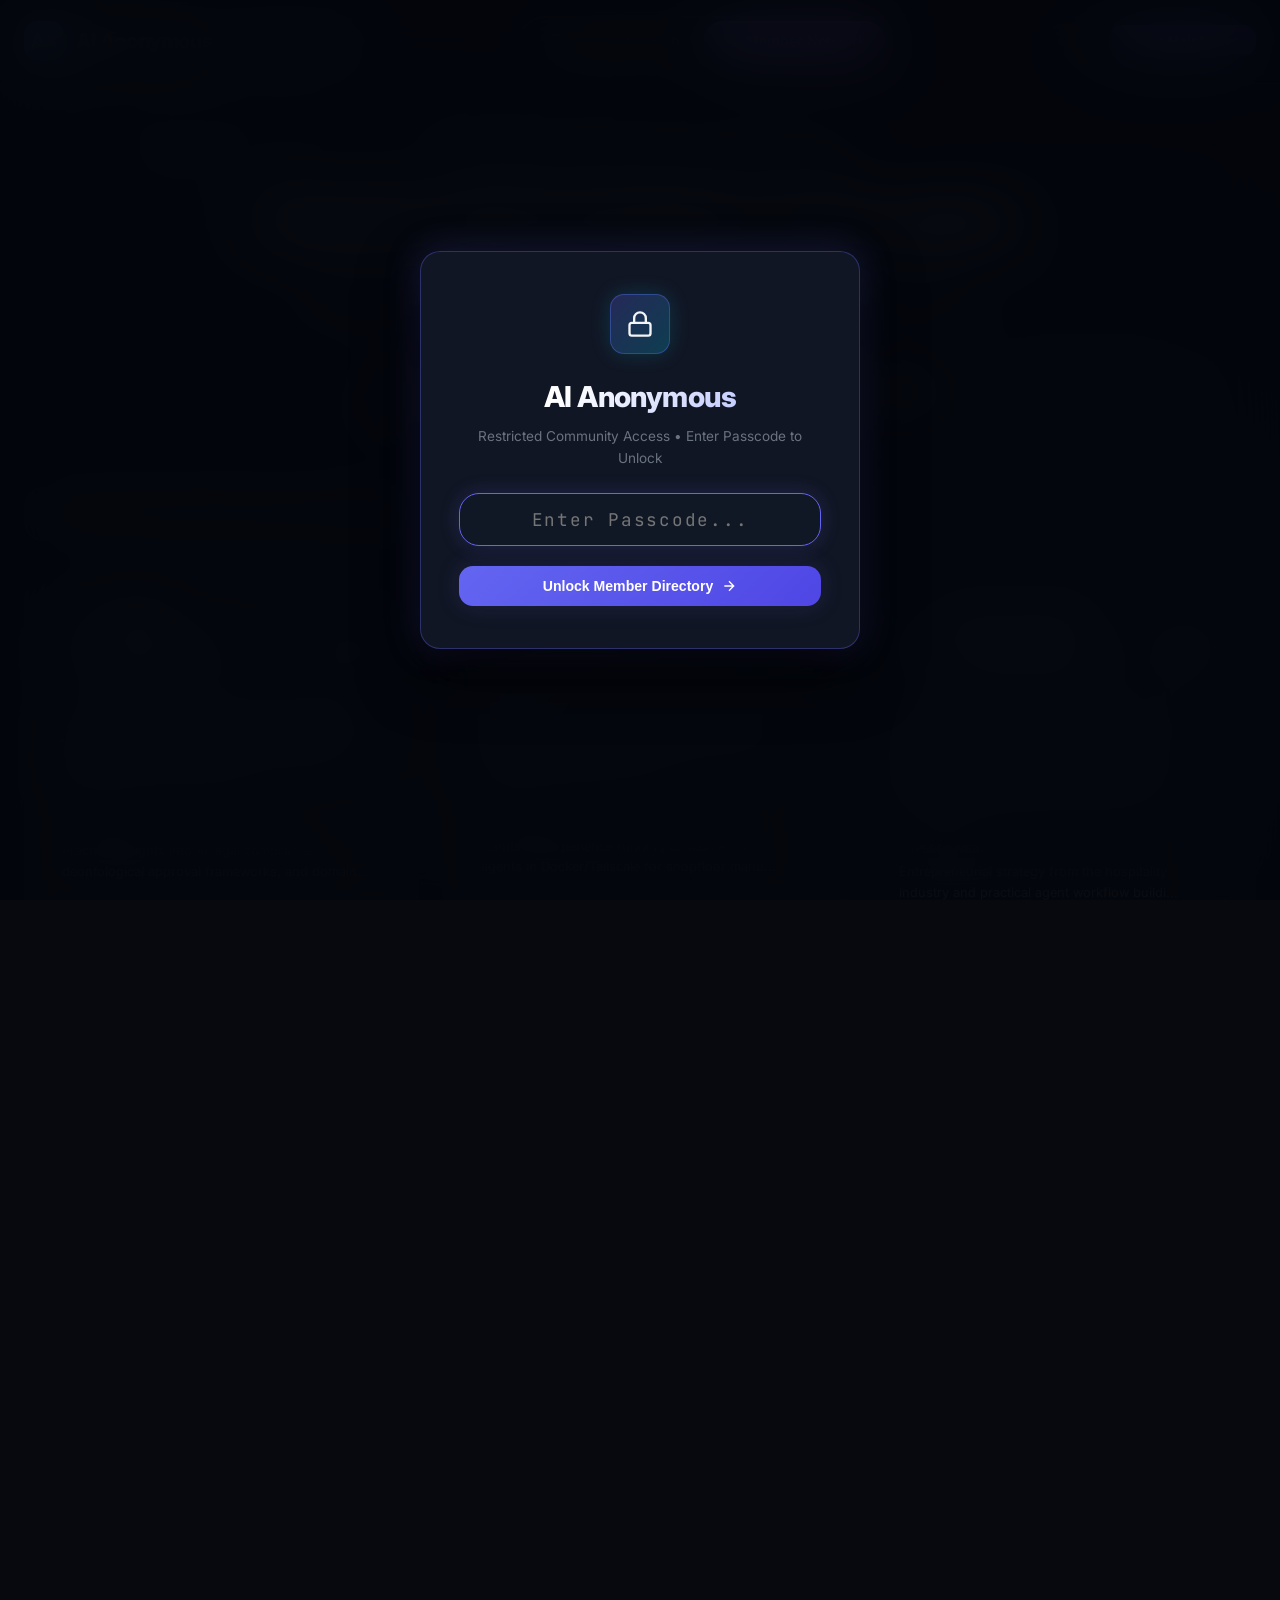
==== members.html @ e2e61064 "Comprehensive mobile QA sweep: modal backdrop dismiss, slider wrap, extra small viewport header fixe" ====
<!DOCTYPE html>
<html lang="en" class="locked-gate">
<head>
  <meta charset="UTF-8">
  <meta name="viewport" content="width=device-width, initial-scale=1.0">
  <title>AA / AI Anonymous - Member Network & Directory</title>
  <meta name="description" content="Discover AI Anonymous group members, explore their AI projects, LinkedIn profiles, and connect for networking.">
  <link rel="stylesheet" href="styles.css?v=3">
  <script src="data.js?v=3" defer></script>
  <script src="app.js?v=3" defer></script>
</head>
<body class="locked">

  <!-- Passcode Security Gate Modal -->
  <div class="auth-overlay active" id="auth-gate-modal">
    <div class="auth-card">
      <div class="auth-icon">
        <svg width="28" height="28" viewBox="0 0 24 24" fill="none" stroke="currentColor" stroke-width="2"><rect x="3" y="11" width="18" height="11" rx="2" ry="2"/><path d="M7 11V7a5 5 0 0 1 10 0v4"/></svg>
      </div>

      <h2 class="auth-title">AI Anonymous</h2>
      <p class="auth-subtitle">Restricted Community Access • Enter Passcode to Unlock</p>

      <form onsubmit="verifyPasscode(event)">
        <div style="margin-bottom: 20px;">
          <input type="password" id="passcode-input" class="search-input" style="padding: 14px; text-align: center; font-size: 1.1rem; letter-spacing: 0.1em; font-family: var(--font-mono);" placeholder="Enter Passcode..." required autofocus>
          <div id="auth-error-msg" style="display: none; color: var(--accent-rose); font-size: 0.82rem; font-weight: 600; margin-top: 8px;"></div>
        </div>

        <button type="submit" class="btn-primary" style="width: 100%; justify-content: center; padding: 12px;">
          <span>Unlock Member Directory</span>
          <svg width="16" height="16" viewBox="0 0 24 24" fill="none" stroke="currentColor" stroke-width="2"><path d="M5 12h14M12 5l7 7-7 7"/></svg>
        </button>
      </form>
    </div>
  </div>

  <!-- Top Navigation Header -->
  <header class="navbar">
    <div class="container nav-content">
      <a href="index.html" class="brand">
        <div class="brand-icon">AA</div>
        <div>
          <div class="brand-title">AI Anonymous</div>
        </div>
        <span class="brand-tag">Member Directory</span>
      </a>

      <!-- Page Switcher Tabs -->
      <nav class="nav-switcher">
        <a href="index.html" class="nav-link-tab">
          <svg width="16" height="16" viewBox="0 0 24 24" fill="none" stroke="currentColor" stroke-width="2"><path d="M4 19.5A2.5 2.5 0 0 1 6.5 17H20"/><path d="M6.5 2H20v20H6.5A2.5 2.5 0 0 1 4 19.5v-15A2.5 2.5 0 0 1 6.5 2z"/></svg>
          <span>Knowledge Hub</span>
        </a>
        <a href="members.html" class="nav-link-tab active">
          <svg width="16" height="16" viewBox="0 0 24 24" fill="none" stroke="currentColor" stroke-width="2"><path d="M17 21v-2a4 4 0 0 0-4-4H5a4 4 0 0 0-4 4v2"/><circle cx="9" cy="7" r="4"/><path d="M23 21v-2a4 4 0 0 0-3-3.87"/><path d="M16 3.13a4 4 0 0 1 0 7.75"/></svg>
          <span>Member Network</span>
        </a>
      </nav>

      <div class="nav-actions">
        <button class="btn-secondary" onclick="lockSession()" title="Lock Session">
          <svg width="16" height="16" viewBox="0 0 24 24" fill="none" stroke="currentColor" stroke-width="2"><rect x="3" y="11" width="18" height="11" rx="2" ry="2"/><path d="M7 11V7a5 5 0 0 1 10 0v4"/></svg>
        </button>
        <button class="btn-primary" onclick="openMaintainerStudio()">
          <span>5-Min Maintainer</span>
        </button>
      </div>
    </div>
  </header>

  <main class="container" style="padding-top: 56px; padding-bottom: 90px;">

    <!-- Hero Section -->
    <section style="margin-bottom: 56px; text-align: center; max-width: 840px; margin-left: auto; margin-right: auto;">
      <div class="hero-badge" style="margin-bottom: 18px;">
        <span class="live-dot"></span>
        <span>AI Anonymous Community Network • Verified LinkedIn Profiles</span>
      </div>

      <h1 class="hero-title">
        Connect with the <span class="shimmer-text">Builders & AI Leaders</span>
      </h1>

      <p class="hero-desc" style="margin-left: auto; margin-right: auto;">
        Explore rich LinkedIn taglines, professional backgrounds, and active AI capabilities of group members. Tap any profile to view details or launch 1-click networking icebreakers.
      </p>

      <div class="hero-stats" style="justify-content: center; margin-top: 24px;">
        <div class="stat-item">
          <span class="stat-val" id="stat-members-count">25</span>
          <span class="stat-lbl">Active Members</span>
        </div>
        <div class="stat-item">
          <span class="stat-val">17+</span>
          <span class="stat-lbl">Verified LinkedIn Profiles</span>
        </div>
        <div class="stat-item">
          <span class="stat-val">Antwerp & Ghent</span>
          <span class="stat-lbl">Hub Locations</span>
        </div>
      </div>
    </section>

    <!-- Search & Skill Filter -->
    <section class="controls-bar" style="margin-bottom: 40px;">
      <div class="search-box">
        <svg class="search-icon" width="20" height="20" viewBox="0 0 24 24" fill="none" stroke="currentColor" stroke-width="2"><circle cx="11" cy="11" r="8"/><line x1="21" y1="21" x2="16.65" y2="16.65"/></svg>
        <input type="text" id="member-search-input" class="search-input" placeholder="Search 25 members by name, company, LinkedIn tagline, or background (e.g. 'Emile Nols', 'CTO', 'EU AI Act', 'Legal AI')...">
      </div>
    </section>

    <!-- Swanky Member Directory Grid -->
    <section class="cards-grid" id="members-directory-grid">
      <!-- Member Cards Rendered Dynamically via JS -->
    </section>

  </main>

  <!-- Networking Icebreaker & Profile Detail Modal -->
  <div class="modal-overlay" id="networking-modal">
    <div class="modal-box" style="max-width: 760px;">
      <div class="modal-header">
        <div>
          <span class="category-tag" style="background: rgba(139,92,246,0.25); color: #c4b5fd; margin-bottom: 8px; display: inline-block;">Member Profile & Professional Insights</span>
          <h2 id="net-modal-name" style="font-size: 1.65rem; font-weight: 800; color: #fff;">Connect with Member</h2>
        </div>
        <button class="modal-close" onclick="closeNetworkingModal()">&times;</button>
      </div>

      <div class="modal-body">
        <div style="margin-bottom: 18px;">
          <h4 style="font-size: 0.85rem; color: var(--text-dim); text-transform: uppercase; margin-bottom: 4px; letter-spacing: 0.05em; font-weight: 700;">Role & LinkedIn Headline</h4>
          <p id="net-modal-role" style="font-size: 1.1rem; color: var(--accent-cyan); font-weight: 600; line-height: 1.4;"></p>
        </div>

        <div id="net-modal-linkedin-summary-box" style="display: none; margin-bottom: 20px; background: rgba(10, 25, 47, 0.6); padding: 14px 18px; border-radius: var(--radius-md); border-left: 3px solid #0a66c2;">
          <h4 style="font-size: 0.78rem; color: #70b5f9; text-transform: uppercase; margin-bottom: 6px; letter-spacing: 0.05em; font-weight: 700; display: flex; align-items: center; gap: 6px;">
            <svg width="14" height="14" viewBox="0 0 24 24" fill="currentColor"><path d="M19 3a2 2 0 0 1 2 2v14a2 2 0 0 1-2 2H5a2 2 0 0 1-2-2V5a2 2 0 0 1 2-2h14m-.5 15.5v-5.3a3.26 3.26 0 0 0-3.26-3.26c-.85 0-1.84.52-2.28 1.3v-1.11h-2.79v8.37h2.79v-4.93c0-.77.62-1.4 1.39-1.4a1.4 1.4 0 0 1 1.4 1.4v4.93h2.75M6.88 8.56a1.68 1.68 0 0 0 1.68-1.68c0-.93-.75-1.69-1.68-1.69a1.69 1.69 0 0 0-1.69 1.69c0 .93.76 1.68 1.69 1.68m1.39 9.94v-8.37H5.5v8.37h2.77z"/></svg>
            <span>LinkedIn Professional Overview</span>
          </h4>
          <p id="net-modal-linkedin-summary" style="font-size: 0.92rem; color: #cbd5e1; line-height: 1.5;"></p>
        </div>

        <div style="margin-bottom: 20px;">
          <h4 style="font-size: 0.85rem; color: var(--text-dim); text-transform: uppercase; margin-bottom: 6px; letter-spacing: 0.05em; font-weight: 700;">WhatsApp Group Background & AI Focus</h4>
          <p id="net-modal-bg" style="font-size: 0.95rem; color: var(--text-muted); line-height: 1.6;"></p>
        </div>

        <div style="margin-bottom: 24px;">
          <h4 style="font-size: 0.85rem; color: var(--text-dim); text-transform: uppercase; margin-bottom: 8px; letter-spacing: 0.05em; font-weight: 700;">Superpower & What They Contribute</h4>
          <p id="net-modal-contrib" style="font-size: 0.95rem; color: #e5e7eb; line-height: 1.5; background: rgba(0,0,0,0.3); padding: 12px 16px; border-radius: var(--radius-md); border: 1px solid rgba(255,255,255,0.06);"></p>
        </div>

        <!-- 1-Click Networking Icebreaker Generator -->
        <div style="margin-top: 24px;">
          <div style="display: flex; justify-content: space-between; align-items: center; margin-bottom: 10px;">
            <h4 style="font-size: 0.95rem; font-weight: 800; color: var(--accent-cyan); display: flex; align-items: center; gap: 6px;">
              <svg width="18" height="18" viewBox="0 0 24 24" fill="none" stroke="currentColor" stroke-width="2"><path d="M21 15a2 2 0 0 1-2 2H7l-4 4V5a2 2 0 0 1 2-2h14a2 2 0 0 1 2 2z"/></svg>
              <span>1-Click Networking Introduction Message</span>
            </h4>
            <span style="font-size: 0.75rem; color: var(--text-dim);">Copy to send via LinkedIn / WhatsApp / Email</span>
          </div>

          <div class="prompt-box">
            <button class="btn-copy-prompt" onclick="copyNetworkingIcebreaker()">
              <svg width="14" height="14" viewBox="0 0 24 24" fill="none" stroke="currentColor" stroke-width="2"><rect x="9" y="9" width="13" height="13" rx="2" ry="2"/><path d="M5 15H4a2 2 0 0 1-2-2V4a2 2 0 0 1 2-2h9a2 2 0 0 1 2 2v1"/></svg>
              <span>Copy Message</span>
            </button>
            <div class="prompt-text" id="net-icebreaker-content">Select a member to generate introduction message...</div>
          </div>
        </div>

        <div style="display: flex; justify-content: flex-end; gap: 12px; margin-top: 24px; flex-wrap: wrap;">
          <a id="net-linkedin-link" href="#" target="_blank" class="btn-secondary" style="display: none; text-decoration: none; border-color: rgba(10, 102, 194, 0.5); color: #70b5f9; flex: 1; justify-content: center; min-width: 180px;">
            <svg width="16" height="16" viewBox="0 0 24 24" fill="currentColor"><path d="M19 3a2 2 0 0 1 2 2v14a2 2 0 0 1-2 2H5a2 2 0 0 1-2-2V5a2 2 0 0 1 2-2h14m-.5 15.5v-5.3a3.26 3.26 0 0 0-3.26-3.26c-.85 0-1.84.52-2.28 1.3v-1.11h-2.79v8.37h2.79v-4.93c0-.77.62-1.4 1.39-1.4a1.4 1.4 0 0 1 1.4 1.4v4.93h2.75M6.88 8.56a1.68 1.68 0 0 0 1.68-1.68c0-.93-.75-1.69-1.68-1.69a1.69 1.69 0 0 0-1.69 1.69c0 .93.76 1.68 1.69 1.68m1.39 9.94v-8.37H5.5v8.37h2.77z"/></svg>
            <span>Open LinkedIn Profile</span>
          </a>

          <a id="net-email-link" href="#" class="btn-primary" style="text-decoration: none; flex: 1; justify-content: center; min-width: 180px;">
            <svg width="16" height="16" viewBox="0 0 24 24" fill="none" stroke="currentColor" stroke-width="2"><path d="M4 4h16c1.1 0 2 .9 2 2v12c0 1.1-.9 2-2 2H4c-1.1 0-2-.9-2-2V6c0-1.1.9-2 2-2z"/><polyline points="22,6 12,13 2,6"/></svg>
            <span id="net-email-label">Send Email</span>
          </a>
        </div>
      </div>
    </div>
  </div>

  <!-- Toast Notification Container -->
  <div class="toast-container" id="toast-container"></div>

  <script>
    document.addEventListener("DOMContentLoaded", () => {
      renderMembersDirectory();
      setupMemberSearch();
    });

    let activeMemberData = null;

    function renderMembersDirectory(filterQuery = "") {
      const grid = document.getElementById("members-directory-grid");
      if (!grid || !KNOWLEDGE_DATA || !KNOWLEDGE_DATA.members) return;

      const q = filterQuery.toLowerCase();
      const filtered = KNOWLEDGE_DATA.members.filter(m => {
        if (!q) return true;
        return (m.name && m.name.toLowerCase().includes(q)) ||
               (m.role && m.role.toLowerCase().includes(q)) ||
               (m.linkedinTagline && m.linkedinTagline.toLowerCase().includes(q)) ||
               (m.company && m.company.toLowerCase().includes(q)) ||
               (m.background && m.background.toLowerCase().includes(q));
      });

      const countEl = document.getElementById("stat-members-count");
      if (countEl) countEl.textContent = KNOWLEDGE_DATA.members.length;

      if (filtered.length === 0) {
        grid.innerHTML = `
          <div style="grid-column: 1/-1; text-align: center; padding: 48px; background: var(--bg-card); border-radius: var(--radius-lg); border: 1px solid var(--border-glass);">
            <p style="font-size: 1.1rem; color: var(--text-muted); margin-bottom: 8px;">No group members found matching "${filterQuery}".</p>
            <p style="font-size: 0.85rem; color: var(--text-dim);">Try searching for names like "Emile", "Jef", "Laura", "Toon", "Klaas" or topics like "Legal AI".</p>
          </div>
        `;
        return;
      }

      grid.innerHTML = filtered.map(m => {
        const initials = m.name ? m.name.split(' ').map(n => n[0]).join('').slice(0, 2) : 'AA';
        const tagline = m.linkedinTagline || m.role || 'AI Community Member';
        const bgSnippet = m.background ? (m.background.slice(0, 130) + (m.background.length > 130 ? '...' : '')) : (m.linkedinSummary || tagline);

        return `
          <article class="topic-card" style="border-top: 3px solid var(--accent-violet);">
            <div class="card-top">
              <div class="card-meta">
                <div style="display: flex; align-items: center; justify-content: space-between; gap: 12px; width: 100%;">
                  <div style="display: flex; align-items: center; gap: 12px;">
                    <div class="author-avatar" style="width: 44px; height: 44px; font-size: 1rem; flex-shrink: 0; background: linear-gradient(135deg, rgba(99,102,241,0.3), rgba(139,92,246,0.3)); border: 1px solid rgba(165,180,252,0.3);">${initials}</div>
                    <div>
                      <h3 class="card-title" style="font-size: 1.35rem; margin-bottom: 2px;">${m.name}</h3>
                      <span style="font-size: 0.82rem; color: var(--accent-cyan); font-weight: 600;">${m.role || 'Member'}</span>
                    </div>
                  </div>

                  ${m.linkedin ? `
                    <a href="${m.linkedin}" target="_blank" title="View LinkedIn Profile" style="color: #70b5f9; background: rgba(10,102,194,0.15); padding: 6px 10px; border-radius: var(--radius-sm); border: 1px solid rgba(10,102,194,0.4); text-decoration: none; display: flex; align-items: center; gap: 4px; font-size: 0.75rem; font-weight: 600; transition: var(--transition-fast);">
                      <svg width="14" height="14" viewBox="0 0 24 24" fill="currentColor"><path d="M19 3a2 2 0 0 1 2 2v14a2 2 0 0 1-2 2H5a2 2 0 0 1-2-2V5a2 2 0 0 1 2-2h14m-.5 15.5v-5.3a3.26 3.26 0 0 0-3.26-3.26c-.85 0-1.84.52-2.28 1.3v-1.11h-2.79v8.37h2.79v-4.93c0-.77.62-1.4 1.39-1.4a1.4 1.4 0 0 1 1.4 1.4v4.93h2.75M6.88 8.56a1.68 1.68 0 0 0 1.68-1.68c0-.93-.75-1.69-1.68-1.69a1.69 1.69 0 0 0-1.69 1.69c0 .93.76 1.68 1.69 1.68m1.39 9.94v-8.37H5.5v8.37h2.77z"/></svg>
                      <span>LinkedIn</span>
                    </a>
                  ` : ''}
                </div>
              </div>

              <div style="margin-top: 14px; margin-bottom: 16px;">
                ${m.linkedinTagline ? `
                  <div style="font-size: 0.82rem; font-weight: 700; color: #a5b4fc; margin-bottom: 8px; display: flex; align-items: center; gap: 6px;">
                    <span style="display: inline-block; width: 6px; height: 6px; border-radius: 50%; background: var(--accent-cyan);"></span>
                    <span>${m.linkedinTagline}</span>
                  </div>
                ` : ''}

                <p style="font-size: 0.88rem; color: var(--text-muted); line-height: 1.5; margin-bottom: 12px;">
                  ${bgSnippet}
                </p>

                ${m.contributions ? `
                  <div style="background: rgba(0,0,0,0.25); padding: 8px 12px; border-radius: var(--radius-sm); border: 1px solid rgba(255,255,255,0.04);">
                    <span style="font-size: 0.72rem; color: var(--text-dim); text-transform: uppercase; font-weight: 700;">Superpower:</span>
                    <p style="font-size: 0.8rem; color: #e5e7eb; margin-top: 2px;">${m.contributions.slice(0, 90)}${m.contributions.length > 90 ? '...' : ''}</p>
                  </div>
                ` : ''}
              </div>
            </div>

            <div class="card-footer">
              <span style="font-size: 0.78rem; color: var(--text-dim);">${m.phone ? m.phone : 'Group Member'}</span>
              <button class="btn-card-action" onclick="openNetworkingModal('${m.name.replace(/'/g, "\'")}')">
                <span>View Profile & Connect</span>
                <svg width="14" height="14" viewBox="0 0 24 24" fill="none" stroke="currentColor" stroke-width="2"><path d="M16 21v-2a4 4 0 0 0-4-4H5a4 4 0 0 0-4 4v2"/><circle cx="8.5" cy="7" r="4"/><polyline points="17 11 19 13 23 9"/></svg>
              </button>
            </div>
          </article>
        `;
      }).join('');
    }

    function setupMemberSearch() {
      const searchInput = document.getElementById("member-search-input");
      if (searchInput) {
        searchInput.addEventListener("input", (e) => {
          renderMembersDirectory(e.target.value);
        });
      }
    }

    function openNetworkingModal(memberName) {
      const member = KNOWLEDGE_DATA.members.find(m => m.name === memberName);
      if (!member) return;

      activeMemberData = member;
      document.getElementById("net-modal-name").textContent = member.name;
      document.getElementById("net-modal-role").textContent = member.linkedinTagline || member.role || 'Group Member';
      document.getElementById("net-modal-bg").textContent = member.background || "Member of the AI Anonymous community.";
      document.getElementById("net-modal-contrib").textContent = member.contributions || member.goals || "Active group participant.";

      const summaryBox = document.getElementById("net-modal-linkedin-summary-box");
      const summaryText = document.getElementById("net-modal-linkedin-summary");
      if (member.linkedinSummary) {
        summaryText.textContent = member.linkedinSummary;
        summaryBox.style.display = "block";
      } else {
        summaryBox.style.display = "none";
      }

      const firstName = member.name.split(' ')[0];
      const icebreaker = `Hi ${firstName},

I saw your profile in the AI Anonymous directory! I read about your background in ${member.linkedinTagline || member.role || 'AI'} and your experience. I'd love to connect on LinkedIn, swap insights, or grab a drink at the Antwerp meetup on Aug 13!`;

      document.getElementById("net-icebreaker-content").textContent = icebreaker;

      const linkedinBtn = document.getElementById("net-linkedin-link");
      if (member.linkedin) {
        linkedinBtn.href = member.linkedin;
        linkedinBtn.style.display = "inline-flex";
      } else {
        linkedinBtn.style.display = "none";
      }

      const emailBtn = document.getElementById("net-email-link");
      const emailLabel = document.getElementById("net-email-label");
      if (member.email) {
        emailBtn.href = `mailto:${member.email}?subject=AI%20Anonymous%20Networking%20-%20Hello%20${encodeURIComponent(firstName)}`;
        emailLabel.textContent = `Email ${member.email}`;
        emailBtn.style.display = "inline-flex";
      } else {
        emailBtn.style.display = "none";
      }

      document.getElementById("networking-modal").classList.add("active");
    }

    function closeNetworkingModal() {
      document.getElementById("networking-modal").classList.remove("active");
    }

    function copyNetworkingIcebreaker() {
      const text = document.getElementById("net-icebreaker-content").textContent;
      navigator.clipboard.writeText(text).then(() => {
        showToast("Networking message copied! Ready to send.");
      });
    }
  </script>
</body>
</html>
---- styles.css ----
/* AI Anonymous - Deep Space Dark Theme & Glassmorphism Design System */
@import url('https://fonts.googleapis.com/css2?family=Inter:wght@300;400;500;600;700;800&family=JetBrains+Mono:wght@400;500;600&display=swap');

:root {
  --bg-primary: #07090e;
  --bg-secondary: #0d111a;
  --bg-card: rgba(18, 24, 38, 0.75);
  --bg-card-hover: rgba(28, 36, 56, 0.85);
  --bg-glass: rgba(255, 255, 255, 0.03);
  --border-glass: rgba(255, 255, 255, 0.08);
  --border-glass-hover: rgba(99, 102, 241, 0.3);

  --accent-primary: #6366f1; /* Electric Indigo */
  --accent-secondary: #06b6d4; /* Cyber Cyan */
  --accent-success: #10b981; /* Emerald */
  --accent-warning: #f59e0b; /* Amber */
  --accent-danger: #ef4444; /* Crimson */
  --accent-purple: #a855f7; /* Purple */

  --text-main: #f3f4f6;
  --text-muted: #9ca3af;
  --text-dim: #6b7280;

  --font-sans: 'Inter', system-ui, -apple-system, BlinkMacSystemFont, sans-serif;
  --font-mono: 'JetBrains Mono', monospace;

  --radius-sm: 8px;
  --radius-md: 14px;
  --radius-lg: 20px;
  --radius-full: 9999px;

  --shadow-glow: 0 0 25px rgba(99, 102, 241, 0.15);
  --shadow-cyan: 0 0 25px rgba(6, 182, 212, 0.15);
  --transition-fast: all 0.2s cubic-bezier(0.4, 0, 0.2, 1);
  --transition-normal: all 0.3s cubic-bezier(0.4, 0, 0.2, 1);
}

* {
  box-sizing: border-box;
  margin: 0;
  padding: 0;
}

body {
  background-color: var(--bg-primary);
  background-image: 
    radial-gradient(circle at 15% 15%, rgba(99, 102, 241, 0.08) 0%, transparent 40%),
    radial-gradient(circle at 85% 65%, rgba(6, 182, 212, 0.08) 0%, transparent 40%),
    radial-gradient(circle at 50% 90%, rgba(168, 85, 247, 0.05) 0%, transparent 50%);
  background-attachment: fixed;
  color: var(--text-main);
  font-family: var(--font-sans);
  min-height: 100vh;
  line-height: 1.6;
  overflow-x: hidden;
}

/* Custom Scrollbar */
::-webkit-scrollbar {
  width: 8px;
  height: 8px;
}
::-webkit-scrollbar-track {
  background: var(--bg-primary);
}
::-webkit-scrollbar-thumb {
  background: rgba(255, 255, 255, 0.15);
  border-radius: var(--radius-full);
}
::-webkit-scrollbar-thumb:hover {
  background: var(--accent-primary);
}

.container {
  max-width: 1320px;
  margin: 0 auto;
  padding: 0 24px;
}

/* Top Navigation Bar */
.navbar {
  position: sticky;
  top: 0;
  z-index: 100;
  background: rgba(7, 9, 14, 0.8);
  backdrop-filter: blur(16px);
  border-bottom: 1px solid var(--border-glass);
  padding: 16px 0;
}

.nav-content {
  display: flex;
  justify-content: space-between;
  align-items: center;
}

.brand {
  display: flex;
  align-items: center;
  gap: 12px;
  text-decoration: none;
}

.brand-icon {
  width: 40px;
  height: 40px;
  border-radius: var(--radius-md);
  background: linear-gradient(135deg, var(--accent-primary), var(--accent-secondary));
  display: flex;
  align-items: center;
  justify-content: center;
  color: #fff;
  font-weight: 800;
  font-size: 1.1rem;
  box-shadow: var(--shadow-glow);
}

.brand-title {
  font-size: 1.25rem;
  font-weight: 800;
  letter-spacing: -0.02em;
  background: linear-gradient(135deg, #ffffff 30%, #a5b4fc 100%);
  -webkit-background-clip: text;
  -webkit-text-fill-color: transparent;
}

.brand-tag {
  font-size: 0.72rem;
  color: var(--accent-secondary);
  background: rgba(6, 182, 212, 0.1);
  border: 1px solid rgba(6, 182, 212, 0.25);
  padding: 2px 8px;
  border-radius: var(--radius-full);
  font-weight: 600;
  text-transform: uppercase;
}

.nav-actions {
  display: flex;
  align-items: center;
  gap: 12px;
}

.btn-secondary {
  background: rgba(255, 255, 255, 0.05);
  border: 1px solid var(--border-glass);
  color: var(--text-main);
  padding: 8px 16px;
  border-radius: var(--radius-md);
  font-size: 0.88rem;
  font-weight: 600;
  cursor: pointer;
  display: flex;
  align-items: center;
  gap: 8px;
  transition: var(--transition-fast);
}

.btn-secondary:hover {
  background: rgba(255, 255, 255, 0.1);
  border-color: rgba(255, 255, 255, 0.2);
  transform: translateY(-1px);
}

.btn-primary {
  background: linear-gradient(135deg, var(--accent-primary), #4f46e5);
  border: none;
  color: #fff;
  padding: 8px 18px;
  border-radius: var(--radius-md);
  font-size: 0.88rem;
  font-weight: 600;
  cursor: pointer;
  display: flex;
  align-items: center;
  gap: 8px;
  box-shadow: var(--shadow-glow);
  transition: var(--transition-fast);
}

.btn-primary:hover {
  opacity: 0.95;
  transform: translateY(-1px);
  box-shadow: 0 0 30px rgba(99, 102, 241, 0.35);
}

/* Hero Section */
.hero {
  padding: 48px 0 32px 0;
}

.hero-grid {
  display: grid;
  grid-template-columns: 1fr 340px;
  gap: 32px;
  align-items: center;
}

.hero-badge {
  display: inline-flex;
  align-items: center;
  gap: 8px;
  background: rgba(99, 102, 241, 0.1);
  border: 1px solid rgba(99, 102, 241, 0.25);
  padding: 6px 14px;
  border-radius: var(--radius-full);
  color: #a5b4fc;
  font-size: 0.82rem;
  font-weight: 600;
  margin-bottom: 16px;
}

.hero-title {
  font-size: 2.75rem;
  font-weight: 800;
  line-height: 1.15;
  letter-spacing: -0.03em;
  margin-bottom: 16px;
}

.gradient-text {
  background: linear-gradient(135deg, #818cf8 0%, #38bdf8 50%, #c084fc 100%);
  -webkit-background-clip: text;
  -webkit-text-fill-color: transparent;
}

.hero-desc {
  font-size: 1.08rem;
  color: var(--text-muted);
  max-width: 680px;
  margin-bottom: 24px;
}

.hero-stats {
  display: flex;
  gap: 24px;
}

.stat-item {
  display: flex;
  flex-direction: column;
}

.stat-val {
  font-size: 1.75rem;
  font-weight: 800;
  color: var(--text-main);
}

.stat-lbl {
  font-size: 0.78rem;
  color: var(--text-dim);
  text-transform: uppercase;
  letter-spacing: 0.05em;
  font-weight: 600;
}

/* Event Banner Card */
.event-card {
  background: linear-gradient(135deg, rgba(30, 27, 75, 0.6), rgba(15, 23, 42, 0.8));
  border: 1px solid rgba(129, 140, 248, 0.25);
  border-radius: var(--radius-lg);
  padding: 20px;
  position: relative;
  overflow: hidden;
  box-shadow: var(--shadow-glow);
}

.event-card::before {
  content: '';
  position: absolute;
  top: -50%;
  right: -50%;
  width: 100%;
  height: 100%;
  background: radial-gradient(circle, rgba(99, 102, 241, 0.2), transparent 70%);
  pointer-events: none;
}

.event-header {
  display: flex;
  justify-content: space-between;
  align-items: center;
  margin-bottom: 12px;
}

.event-tag {
  font-size: 0.7rem;
  font-weight: 700;
  text-transform: uppercase;
  color: var(--accent-warning);
  background: rgba(245, 158, 11, 0.15);
  padding: 4px 10px;
  border-radius: var(--radius-full);
  border: 1px solid rgba(245, 158, 11, 0.3);
}

.event-title {
  font-size: 1.1rem;
  font-weight: 700;
  margin-bottom: 8px;
}

.event-details {
  font-size: 0.85rem;
  color: var(--text-muted);
  display: flex;
  flex-direction: column;
  gap: 4px;
  margin-bottom: 14px;
}

.countdown-box {
  display: grid;
  grid-template-columns: repeat(4, 1fr);
  gap: 6px;
  text-align: center;
  background: rgba(0, 0, 0, 0.3);
  padding: 10px;
  border-radius: var(--radius-md);
}

.cd-num {
  font-size: 1.1rem;
  font-weight: 800;
  color: var(--accent-secondary);
}

.cd-lbl {
  font-size: 0.65rem;
  color: var(--text-dim);
  text-transform: uppercase;
}

/* Control Toolbar & Search */
.controls-bar {
  display: flex;
  flex-direction: column;
  gap: 16px;
  margin-bottom: 32px;
}

.search-box {
  position: relative;
  width: 100%;
}

.search-input {
  width: 100%;
  background: var(--bg-card);
  border: 1px solid var(--border-glass);
  border-radius: var(--radius-lg);
  padding: 16px 20px 16px 52px;
  color: var(--text-main);
  font-size: 1rem;
  font-family: var(--font-sans);
  outline: none;
  transition: var(--transition-fast);
  box-shadow: 0 4px 20px rgba(0, 0, 0, 0.2);
}

.search-input:focus {
  border-color: var(--accent-primary);
  box-shadow: 0 0 20px rgba(99, 102, 241, 0.2);
}

.search-icon {
  position: absolute;
  left: 20px;
  top: 50%;
  transform: translateY(-50%);
  color: var(--text-dim);
  pointer-events: none;
}

.filter-pills {
  display: flex;
  gap: 8px;
  overflow-x: auto;
  padding-bottom: 8px;
  -webkit-overflow-scrolling: touch;
  scrollbar-width: thin;
}

.pill {
  background: rgba(255, 255, 255, 0.03);
  border: 1px solid var(--border-glass);
  color: var(--text-muted);
  padding: 8px 16px;
  border-radius: var(--radius-full);
  font-size: 0.85rem;
  font-weight: 600;
  cursor: pointer;
  white-space: nowrap;
  transition: var(--transition-fast);
  display: flex;
  align-items: center;
  gap: 6px;
}

.pill:hover {
  background: rgba(255, 255, 255, 0.08);
  color: var(--text-main);
}

.pill.active {
  background: var(--accent-primary);
  border-color: var(--accent-primary);
  color: #fff;
  box-shadow: var(--shadow-glow);
}

/* Knowledge Cards Grid */
.cards-grid {
  display: grid;
  grid-template-columns: repeat(auto-fill, minmax(min(100%, 340px), 1fr));
  gap: 24px;
  margin-bottom: 48px;
}

.topic-card {
  background: var(--bg-card);
  border: 1px solid var(--border-glass);
  border-radius: var(--radius-lg);
  padding: 24px;
  display: flex;
  flex-direction: column;
  justify-content: space-between;
  transition: var(--transition-normal);
  position: relative;
  overflow: hidden;
  backdrop-filter: blur(12px);
}

.topic-card:hover {
  background: var(--bg-card-hover);
  border-color: var(--border-glass-hover);
  transform: translateY(-4px);
  box-shadow: 0 12px 30px rgba(0, 0, 0, 0.3), var(--shadow-glow);
}

.card-top {
  margin-bottom: 16px;
}

.card-meta {
  display: flex;
  justify-content: space-between;
  align-items: center;
  margin-bottom: 12px;
}

.category-tag {
  font-size: 0.72rem;
  font-weight: 700;
  text-transform: uppercase;
  letter-spacing: 0.04em;
  padding: 4px 10px;
  border-radius: var(--radius-full);
}

.date-tag {
  font-size: 0.75rem;
  color: var(--text-dim);
}

.card-title {
  font-size: 1.25rem;
  font-weight: 700;
  line-height: 1.3;
  margin-bottom: 10px;
  color: #fff;
}

.card-summary {
  font-size: 0.92rem;
  color: var(--text-muted);
  line-height: 1.5;
  margin-bottom: 16px;
}

.takeaways-list {
  background: rgba(0, 0, 0, 0.25);
  border-radius: var(--radius-md);
  padding: 12px 14px;
  margin-bottom: 16px;
  list-style: none;
}

.takeaways-list li {
  font-size: 0.82rem;
  color: #d1d5db;
  position: relative;
  padding-left: 18px;
  margin-bottom: 6px;
}

.takeaways-list li:last-child {
  margin-bottom: 0;
}

.takeaways-list li::before {
  content: '▸';
  position: absolute;
  left: 0;
  color: var(--accent-secondary);
}

.tags-container {
  display: flex;
  flex-wrap: wrap;
  gap: 6px;
  margin-bottom: 20px;
}

.tag {
  font-size: 0.72rem;
  background: rgba(255, 255, 255, 0.05);
  color: var(--text-muted);
  padding: 3px 8px;
  border-radius: var(--radius-sm);
}

.card-footer {
  display: flex;
  justify-content: space-between;
  align-items: center;
  padding-top: 16px;
  border-top: 1px solid rgba(255, 255, 255, 0.06);
}

.author-info {
  display: flex;
  align-items: center;
  gap: 6px;
  font-size: 0.78rem;
  color: var(--text-dim);
}

.author-avatar {
  width: 22px;
  height: 22px;
  border-radius: var(--radius-full);
  background: rgba(99, 102, 241, 0.2);
  display: flex;
  align-items: center;
  justify-content: center;
  font-size: 0.65rem;
  color: var(--accent-primary);
  font-weight: 700;
}

.btn-card-action {
  background: rgba(99, 102, 241, 0.12);
  border: 1px solid rgba(99, 102, 241, 0.3);
  color: #a5b4fc;
  padding: 6px 14px;
  border-radius: var(--radius-md);
  font-size: 0.82rem;
  font-weight: 600;
  cursor: pointer;
  display: flex;
  align-items: center;
  gap: 6px;
  transition: var(--transition-fast);
}

.btn-card-action:hover {
  background: var(--accent-primary);
  color: #fff;
  box-shadow: var(--shadow-glow);
}

/* Secondary Section: Resources & Members Grid */
.section-header {
  margin-bottom: 24px;
  display: flex;
  justify-content: space-between;
  align-items: flex-end;
}

.section-title {
  font-size: 1.5rem;
  font-weight: 800;
}

.section-sub {
  font-size: 0.9rem;
  color: var(--text-dim);
}

.resources-grid {
  display: grid;
  grid-template-columns: repeat(auto-fill, minmax(min(100%, 260px), 1fr));
  gap: 16px;
  margin-bottom: 48px;
}

.resource-item {
  background: var(--bg-card);
  border: 1px solid var(--border-glass);
  border-radius: var(--radius-md);
  padding: 16px;
  display: flex;
  flex-direction: column;
  justify-content: space-between;
  transition: var(--transition-fast);
}

.resource-item:hover {
  border-color: rgba(6, 182, 212, 0.4);
  transform: translateY(-2px);
}

.res-name {
  font-size: 0.98rem;
  font-weight: 700;
  color: #fff;
  margin-bottom: 4px;
}

.res-desc {
  font-size: 0.82rem;
  color: var(--text-muted);
  margin-bottom: 12px;
}

.res-meta {
  display: flex;
  justify-content: space-between;
  align-items: center;
  font-size: 0.75rem;
  color: var(--text-dim);
}

.res-link {
  color: var(--accent-secondary);
  text-decoration: none;
  font-weight: 600;
  display: flex;
  align-items: center;
  gap: 4px;
}

.res-link:hover {
  text-decoration: underline;
}

/* Modals & Drawers */
.modal-overlay {
  position: fixed;
  inset: 0;
  z-index: 1000;
  background: rgba(4, 6, 10, 0.85);
  backdrop-filter: blur(12px);
  display: flex;
  align-items: center;
  justify-content: center;
  padding: 20px;
  opacity: 0;
  pointer-events: none;
  transition: var(--transition-fast);
}

.modal-overlay.active {
  opacity: 1;
  pointer-events: auto;
}

.modal-box {
  background: #0f1422;
  border: 1px solid var(--border-glass-hover);
  border-radius: var(--radius-lg);
  width: 100%;
  max-width: 840px;
  max-height: 90vh;
  overflow-y: auto;
  box-shadow: 0 25px 50px -12px rgba(0, 0, 0, 0.7);
  position: relative;
  display: flex;
  flex-direction: column;
}

.modal-header {
  padding: 24px 28px;
  border-bottom: 1px solid var(--border-glass);
  display: flex;
  justify-content: space-between;
  align-items: flex-start;
}

.modal-close {
  background: rgba(255, 255, 255, 0.05);
  border: 1px solid var(--border-glass);
  color: var(--text-muted);
  width: 36px;
  height: 36px;
  border-radius: var(--radius-full);
  display: flex;
  align-items: center;
  justify-content: center;
  cursor: pointer;
  font-size: 1.2rem;
  transition: var(--transition-fast);
}

.modal-close:hover {
  background: rgba(255, 255, 255, 0.15);
  color: #fff;
}

.modal-body {
  padding: 28px;
}

/* Prompt Studio Tabs & Block */
.prompt-tabs {
  display: flex;
  gap: 8px;
  background: rgba(0, 0, 0, 0.3);
  padding: 4px;
  border-radius: var(--radius-md);
  margin-bottom: 16px;
}

.tab-btn {
  flex: 1;
  background: transparent;
  border: none;
  color: var(--text-muted);
  padding: 10px;
  border-radius: var(--radius-sm);
  font-size: 0.85rem;
  font-weight: 600;
  cursor: pointer;
  transition: var(--transition-fast);
}

.tab-btn.active {
  background: var(--accent-primary);
  color: #fff;
}

.prompt-box {
  background: #090c14;
  border: 1px solid rgba(99, 102, 241, 0.2);
  border-radius: var(--radius-md);
  padding: 16px;
  position: relative;
  margin-bottom: 20px;
}

.prompt-text {
  font-family: var(--font-mono);
  font-size: 0.85rem;
  color: #e0e7ff;
  white-space: pre-wrap;
  word-break: break-word;
  line-height: 1.6;
}

.btn-copy-prompt {
  position: absolute;
  top: 12px;
  right: 12px;
  background: rgba(99, 102, 241, 0.2);
  border: 1px solid rgba(99, 102, 241, 0.4);
  color: #fff;
  padding: 6px 12px;
  border-radius: var(--radius-sm);
  font-size: 0.78rem;
  font-weight: 600;
  cursor: pointer;
  display: flex;
  align-items: center;
  gap: 4px;
}

.btn-copy-prompt:hover {
  background: var(--accent-primary);
}

/* Interactive Calculators */
.calc-card {
  background: rgba(0, 0, 0, 0.3);
  border: 1px solid var(--border-glass);
  border-radius: var(--radius-md);
  padding: 20px;
  margin-top: 20px;
}

.calc-title {
  font-size: 1rem;
  font-weight: 700;
  margin-bottom: 12px;
  display: flex;
  align-items: center;
  gap: 8px;
  color: var(--accent-secondary);
}

.slider-group {
  margin-bottom: 16px;
}

.slider-label {
  display: flex;
  justify-content: space-between;
  align-items: center;
  flex-wrap: wrap;
  gap: 4px;
  font-size: 0.85rem;
  color: var(--text-muted);
  margin-bottom: 6px;
}

.custom-slider {
  width: 100%;
  accent-color: var(--accent-primary);
}

.calc-result {
  display: grid;
  grid-template-columns: repeat(3, 1fr);
  gap: 12px;
  background: rgba(15, 23, 42, 0.6);
  padding: 14px;
  border-radius: var(--radius-sm);
  text-align: center;
}

.res-val {
  font-size: 1.1rem;
  font-weight: 800;
  color: var(--accent-success);
}

.res-lbl {
  font-size: 0.7rem;
  color: var(--text-dim);
  text-transform: uppercase;
}

/* Toast Notifications */
.toast-container {
  position: fixed;
  bottom: 24px;
  right: 24px;
  z-index: 2000;
  display: flex;
  flex-direction: column;
  gap: 8px;
}

.toast {
  background: #1e1b4b;
  border: 1px solid var(--accent-primary);
  color: #fff;
  padding: 12px 20px;
  border-radius: var(--radius-md);
  box-shadow: 0 10px 25px rgba(0, 0, 0, 0.5);
  font-size: 0.88rem;
  font-weight: 600;
  display: flex;
  align-items: center;
  gap: 8px;
  animation: slideUp 0.3s cubic-bezier(0.4, 0, 0.2, 1);
}

@keyframes slideUp {
  from {
    opacity: 0;
    transform: translateY(20px);
  }
  to {
    opacity: 1;
    transform: translateY(0);
  }
}

/* Responsive Media Queries */
@media (max-width: 900px) {
  .hero-grid {
    grid-template-columns: 1fr;
    gap: 24px;
  }
  .hero-title {
    font-size: 2.2rem;
  }
}

@media (max-width: 768px) {
  .container {
    padding: 0 16px;
  }

  .navbar {
    padding: 10px 0;
  }

  .nav-content {
    flex-wrap: wrap;
    gap: 10px;
    justify-content: space-between;
  }

  .brand-tag {
    display: none; /* Conserve space on mobile header */
  }

  .nav-switcher {
    order: 3;
    width: 100%;
    justify-content: center;
    margin-top: 4px;
  }

  .nav-switcher a,
  .nav-link-tab {
    flex: 1;
    justify-content: center;
    padding: 8px 12px !important;
    font-size: 0.82rem !important;
  }

  .hero {
    padding: 28px 0 20px 0;
  }

  .hero-title {
    font-size: 1.85rem;
    line-height: 1.2;
  }

  .hero-desc {
    font-size: 0.95rem;
    line-height: 1.5;
    margin-bottom: 20px;
  }

  .hero-stats {
    flex-wrap: wrap;
    gap: 16px 24px;
  }

  .stat-val {
    font-size: 1.4rem;
  }

  .cards-grid {
    grid-template-columns: 1fr;
    gap: 16px;
  }

  .resources-grid {
    grid-template-columns: 1fr;
    gap: 12px;
  }

  .modal-overlay {
    padding: 12px;
    align-items: flex-end; /* Drawer-style on small screens */
  }

  .modal-box {
    max-height: 92vh;
    border-radius: var(--radius-md);
  }

  .modal-header {
    padding: 16px 18px;
  }

  .modal-body {
    padding: 18px 16px;
  }

  .prompt-tabs {
    flex-direction: column;
    gap: 6px;
  }

  .tab-btn {
    padding: 10px;
    font-size: 0.84rem;
    text-align: center;
  }

  .calc-card {
    padding: 14px;
  }

  .calc-result {
    grid-template-columns: 1fr;
    gap: 10px;
    text-align: left;
    padding: 12px;
  }

  .calc-result > div {
    display: flex;
    justify-content: space-between;
    align-items: center;
    border-bottom: 1px solid rgba(255, 255, 255, 0.08);
    padding-bottom: 6px;
  }

  .calc-result > div:last-child {
    border-bottom: none;
    padding-bottom: 0;
  }

  .res-lbl {
    font-size: 0.75rem;
  }

  .res-val {
    font-size: 0.98rem;
  }
}

@media (max-width: 540px) {
  #btn-maintainer-studio span {
    display: none;
  }

  .search-input {
    padding: 12px 16px 12px 44px;
    font-size: 0.92rem;
  }

  .search-icon {
    left: 14px;
    width: 18px;
    height: 18px;
  }

  .card-footer {
    flex-direction: column;
    align-items: stretch;
    gap: 10px;
  }

  .btn-card-action {
    justify-content: center;
    width: 100%;
  }
}

@media (max-width: 480px) {
  .brand-title {
    font-size: 1.05rem;
  }

  .brand-icon {
    width: 34px;
    height: 34px;
    font-size: 0.95rem;
  }

  .btn-primary, .btn-secondary {
    padding: 8px 12px;
    font-size: 0.82rem;
  }

  .countdown-box {
    gap: 4px;
    padding: 8px;
  }

  .cd-num {
    font-size: 0.95rem;
  }

  .cd-lbl {
    font-size: 0.6rem;
  }

  .auth-card {
    padding: 28px 18px !important;
    width: 95% !important;
  }

  .auth-title {
    font-size: 1.4rem !important;
  }

  .toast-container {
    left: 12px;
    right: 12px;
    bottom: 16px;
  }

  .toast {
    width: 100%;
    justify-content: center;
  }
}




/* ==========================================================================
   WORLD-CLASS SWANKY NAV SWITCHER CAPSULE
   ========================================================================== */
.nav-switcher {
  display: inline-flex !important;
  align-items: center !important;
  gap: 4px !important;
  background: rgba(13, 17, 23, 0.85) !important;
  border: 1px solid rgba(255, 255, 255, 0.12) !important;
  padding: 4px 6px !important;
  border-radius: 9999px !important;
  box-shadow: 0 4px 20px rgba(0, 0, 0, 0.6), inset 0 1px 0 rgba(255, 255, 255, 0.1) !important;
  backdrop-filter: blur(20px) !important;
  -webkit-backdrop-filter: blur(20px) !important;
}

.nav-switcher a,
.nav-link-tab {
  display: inline-flex !important;
  align-items: center !important;
  gap: 8px !important;
  padding: 8px 18px !important;
  border-radius: 9999px !important;
  font-size: 0.88rem !important;
  font-weight: 600 !important;
  color: #94a3b8 !important;
  text-decoration: none !important;
  transition: all 0.2s ease !important;
  border: 1px solid transparent !important;
}

.nav-switcher a:visited,
.nav-switcher a:link {
  color: #94a3b8 !important;
  text-decoration: none !important;
}

.nav-switcher a:hover,
.nav-link-tab:hover {
  color: #ffffff !important;
  background: rgba(255, 255, 255, 0.08) !important;
  border-color: rgba(255, 255, 255, 0.15) !important;
  text-decoration: none !important;
}

.nav-switcher a.active,
.nav-link-tab.active {
  color: #ffffff !important;
  background: linear-gradient(135deg, #6366f1, #8b5cf6) !important;
  border-color: rgba(199, 210, 254, 0.5) !important;
  box-shadow: 0 0 16px rgba(99, 102, 241, 0.4), inset 0 1px 0 rgba(255, 255, 255, 0.3) !important;
  text-decoration: none !important;
}

/* ==========================================================================
   AIRTIGHT PASSCODE AUTHENTICATION GATE & LOCK OVERLAY STYLES
   ========================================================================== */
html.locked-gate, 
body.locked {
  overflow: hidden !important;
  height: 100vh !important;
}

.auth-overlay {
  position: fixed !important;
  top: 0 !important;
  left: 0 !important;
  width: 100vw !important;
  height: 100vh !important;
  background: rgba(4, 6, 12, 0.94) !important;
  backdrop-filter: blur(28px) !important;
  -webkit-backdrop-filter: blur(28px) !important;
  z-index: 99999 !important;
  display: flex !important;
  align-items: center !important;
  justify-content: center !important;
  opacity: 0 !important;
  visibility: hidden !important;
  pointer-events: none !important;
  transition: opacity 0.3s cubic-bezier(0.4, 0, 0.2, 1), visibility 0.3s !important;
}

.auth-overlay.active {
  opacity: 1 !important;
  visibility: visible !important;
  pointer-events: auto !important;
}

.auth-card {
  background: rgba(18, 24, 38, 0.95) !important;
  border: 1px solid rgba(99, 102, 241, 0.35) !important;
  box-shadow: 0 24px 60px rgba(0, 0, 0, 0.8), 0 0 35px rgba(99, 102, 241, 0.25) !important;
  border-radius: var(--radius-lg) !important;
  padding: 42px 38px !important;
  width: 90% !important;
  max-width: 440px !important;
  text-align: center !important;
  position: relative !important;
  transform: translateY(20px) scale(0.95) !important;
  transition: transform 0.3s cubic-bezier(0.4, 0, 0.2, 1) !important;
}

.auth-overlay.active .auth-card {
  transform: translateY(0) scale(1) !important;
}

.auth-icon {
  width: 60px !important;
  height: 60px !important;
  margin: 0 auto 20px auto !important;
  border-radius: var(--radius-md) !important;
  background: linear-gradient(135deg, rgba(99, 102, 241, 0.25), rgba(6, 182, 212, 0.25)) !important;
  border: 1px solid rgba(99, 102, 241, 0.4) !important;
  display: flex !important;
  align-items: center !important;
  justify-content: center !important;
  color: var(--accent-cyan) !important;
  box-shadow: 0 0 20px rgba(6, 182, 212, 0.2) !important;
}

.auth-title {
  font-size: 1.8rem !important;
  font-weight: 800 !important;
  color: #fff !important;
  letter-spacing: -0.02em !important;
  margin-bottom: 6px !important;
  background: linear-gradient(135deg, #ffffff 30%, #a5b4fc 100%) !important;
  -webkit-background-clip: text !important;
  -webkit-text-fill-color: transparent !important;
}

.auth-subtitle {
  font-size: 0.85rem !important;
  color: var(--text-dim) !important;
  margin-bottom: 24px !important;
}
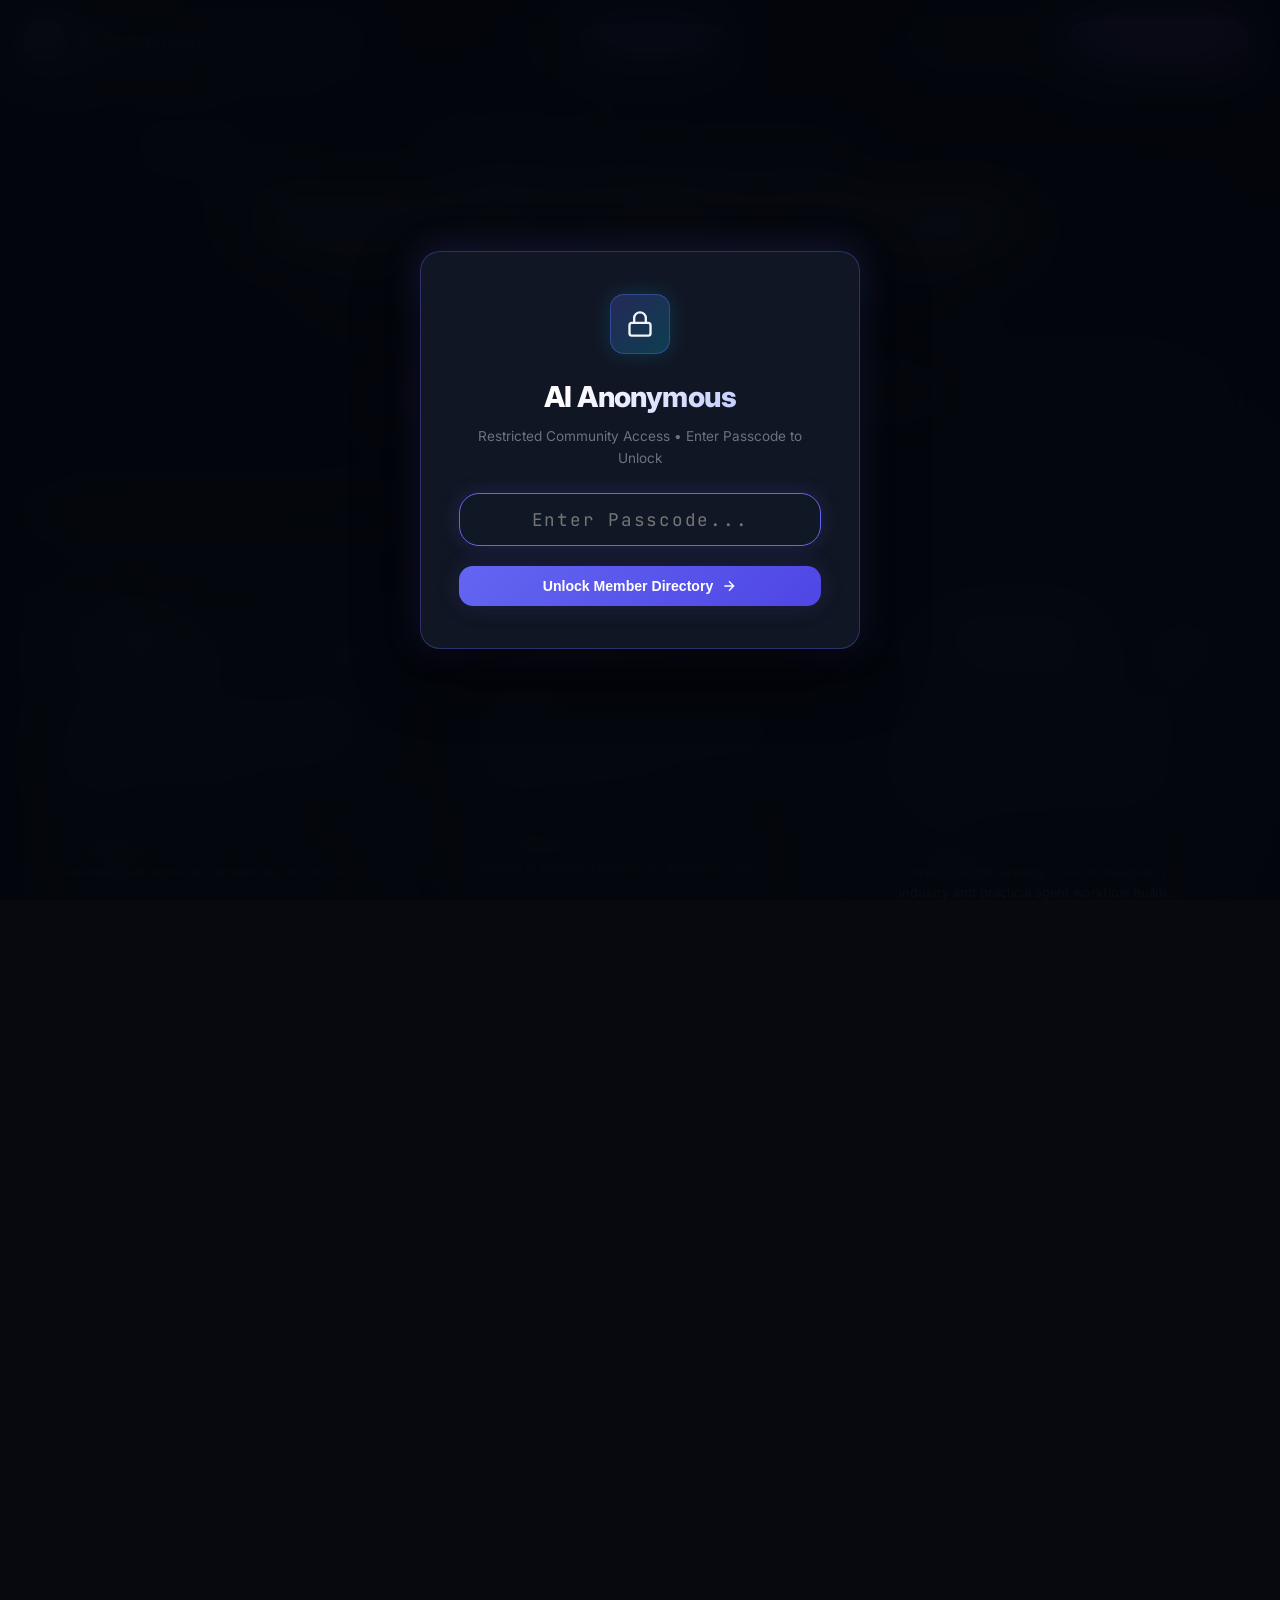
==== commit 2f37eefe: "Fix mobile header nav-top-row flex layout, prevent modal cutout blowout, fix card-meta badge collisi" ====
--- a/members.html
+++ b/members.html
@@ -5,9 +5,9 @@
   <meta name="viewport" content="width=device-width, initial-scale=1.0">
   <title>AA / AI Anonymous - Member Network & Directory</title>
   <meta name="description" content="Discover AI Anonymous group members, explore their AI projects, LinkedIn profiles, and connect for networking.">
-  <link rel="stylesheet" href="styles.css?v=3">
-  <script src="data.js?v=3" defer></script>
-  <script src="app.js?v=3" defer></script>
+  <link rel="stylesheet" href="styles.css?v=4">
+  <script src="data.js?v=4" defer></script>
+  <script src="app.js?v=4" defer></script>
 </head>
 <body class="locked">
 
@@ -38,13 +38,24 @@
   <!-- Top Navigation Header -->
   <header class="navbar">
     <div class="container nav-content">
-      <a href="index.html" class="brand">
-        <div class="brand-icon">AA</div>
-        <div>
-          <div class="brand-title">AI Anonymous</div>
-        </div>
-        <span class="brand-tag">Member Directory</span>
-      </a>
+      <div class="nav-top-row">
+        <a href="index.html" class="brand">
+          <div class="brand-icon">AA</div>
+          <div>
+            <div class="brand-title">AI Anonymous</div>
+          </div>
+          <span class="brand-tag">Member Directory</span>
+        </a>
+
+        <div class="nav-actions">
+          <button class="btn-secondary" onclick="lockSession()" title="Lock Session">
+            <svg width="16" height="16" viewBox="0 0 24 24" fill="none" stroke="currentColor" stroke-width="2"><rect x="3" y="11" width="18" height="11" rx="2" ry="2"/><path d="M7 11V7a5 5 0 0 1 10 0v4"/></svg>
+          </button>
+          <button class="btn-primary" onclick="openMaintainerStudio()">
+            <span>5-Min Maintainer</span>
+          </button>
+        </div>
+      </div>
 
       <!-- Page Switcher Tabs -->
       <nav class="nav-switcher">
@@ -57,15 +68,6 @@
           <span>Member Network</span>
         </a>
       </nav>
-
-      <div class="nav-actions">
-        <button class="btn-secondary" onclick="lockSession()" title="Lock Session">
-          <svg width="16" height="16" viewBox="0 0 24 24" fill="none" stroke="currentColor" stroke-width="2"><rect x="3" y="11" width="18" height="11" rx="2" ry="2"/><path d="M7 11V7a5 5 0 0 1 10 0v4"/></svg>
-        </button>
-        <button class="btn-primary" onclick="openMaintainerStudio()">
-          <span>5-Min Maintainer</span>
-        </button>
-      </div>
     </div>
   </header>
 
--- a/styles.css
+++ b/styles.css
@@ -94,6 +94,10 @@
   align-items: center;
 }
 
+.nav-top-row {
+  display: contents;
+}
+
 .brand {
   display: flex;
   align-items: center;
@@ -446,7 +450,9 @@
 .card-meta {
   display: flex;
   justify-content: space-between;
-  align-items: center;
+  align-items: flex-start;
+  flex-wrap: wrap;
+  gap: 8px;
   margin-bottom: 12px;
 }
 
@@ -457,6 +463,11 @@
   letter-spacing: 0.04em;
   padding: 4px 10px;
   border-radius: var(--radius-full);
+  max-width: 100%;
+  white-space: normal;
+  word-break: break-word;
+  line-height: 1.3;
+  display: inline-block;
 }
 
 .date-tag {
@@ -651,12 +662,14 @@
   position: fixed;
   inset: 0;
   z-index: 1000;
-  background: rgba(4, 6, 10, 0.85);
-  backdrop-filter: blur(12px);
+  background: rgba(4, 6, 10, 0.88);
+  backdrop-filter: blur(16px);
+  -webkit-backdrop-filter: blur(16px);
   display: flex;
   align-items: center;
   justify-content: center;
-  padding: 20px;
+  padding: 16px;
+  box-sizing: border-box;
   opacity: 0;
   pointer-events: none;
   transition: var(--transition-fast);
@@ -674,8 +687,12 @@
   width: 100%;
   max-width: 840px;
   max-height: 90vh;
+  margin: auto;
+  box-sizing: border-box;
+  overflow-x: hidden;
   overflow-y: auto;
-  box-shadow: 0 25px 50px -12px rgba(0, 0, 0, 0.7);
+  -webkit-overflow-scrolling: touch;
+  box-shadow: 0 25px 50px -12px rgba(0, 0, 0, 0.8);
   position: relative;
   display: flex;
   flex-direction: column;
@@ -687,6 +704,7 @@
   display: flex;
   justify-content: space-between;
   align-items: flex-start;
+  box-sizing: border-box;
 }
 
 .modal-close {
@@ -702,6 +720,7 @@
   cursor: pointer;
   font-size: 1.2rem;
   transition: var(--transition-fast);
+  flex-shrink: 0;
 }
 
 .modal-close:hover {
@@ -711,6 +730,21 @@
 
 .modal-body {
   padding: 28px;
+  box-sizing: border-box;
+  overflow-x: hidden;
+}
+
+.modal-body h1,
+.modal-body h2,
+.modal-body h3,
+.modal-body h4,
+.modal-body p,
+.modal-body span,
+.modal-body ul,
+.modal-body li {
+  max-width: 100%;
+  word-break: break-word;
+  overflow-wrap: break-word;
 }
 
 /* Prompt Studio Tabs & Block */
@@ -891,7 +925,7 @@
 
 @media (max-width: 768px) {
   .container {
-    padding: 0 16px;
+    padding: 0 14px;
   }
 
   .navbar {
@@ -899,52 +933,63 @@
   }
 
   .nav-content {
-    flex-wrap: wrap;
-    gap: 10px;
-    justify-content: space-between;
+    display: flex !important;
+    flex-direction: column !important;
+    gap: 10px !important;
+    align-items: stretch !important;
+  }
+
+  .nav-top-row {
+    display: flex !important;
+    justify-content: space-between !important;
+    align-items: center !important;
+    width: 100% !important;
   }
 
   .brand-tag {
-    display: none; /* Conserve space on mobile header */
+    display: none !important; /* Conserve space on mobile header */
   }
 
   .nav-switcher {
-    order: 3;
-    width: 100%;
-    justify-content: center;
-    margin-top: 4px;
+    display: flex !important;
+    width: 100% !important;
+    justify-content: space-between !important;
+    margin-top: 2px !important;
+    box-sizing: border-box !important;
   }
 
   .nav-switcher a,
   .nav-link-tab {
-    flex: 1;
-    justify-content: center;
-    padding: 8px 12px !important;
-    font-size: 0.82rem !important;
+    flex: 1 !important;
+    justify-content: center !important;
+    padding: 8px 8px !important;
+    font-size: 0.8rem !important;
+    white-space: nowrap !important;
+    text-align: center !important;
   }
 
   .hero {
-    padding: 28px 0 20px 0;
+    padding: 24px 0 18px 0;
   }
 
   .hero-title {
-    font-size: 1.85rem;
-    line-height: 1.2;
+    font-size: 1.75rem;
+    line-height: 1.25;
   }
 
   .hero-desc {
-    font-size: 0.95rem;
+    font-size: 0.92rem;
     line-height: 1.5;
     margin-bottom: 20px;
   }
 
   .hero-stats {
     flex-wrap: wrap;
-    gap: 16px 24px;
+    gap: 14px 20px;
   }
 
   .stat-val {
-    font-size: 1.4rem;
+    font-size: 1.3rem;
   }
 
   .cards-grid {
@@ -958,21 +1003,24 @@
   }
 
   .modal-overlay {
-    padding: 12px;
-    align-items: flex-end; /* Drawer-style on small screens */
+    padding: 8px !important;
+    align-items: flex-end !important; /* Drawer-style on mobile */
   }
 
   .modal-box {
-    max-height: 92vh;
-    border-radius: var(--radius-md);
+    width: 100% !important;
+    max-width: 100% !important;
+    max-height: 92vh !important;
+    border-radius: var(--radius-md) !important;
+    margin: 0 !important;
   }
 
   .modal-header {
-    padding: 16px 18px;
+    padding: 16px 14px !important;
   }
 
   .modal-body {
-    padding: 18px 16px;
+    padding: 16px 14px !important;
   }
 
   .prompt-tabs {
@@ -987,14 +1035,14 @@
   }
 
   .calc-card {
-    padding: 14px;
+    padding: 12px;
   }
 
   .calc-result {
     grid-template-columns: 1fr;
     gap: 10px;
     text-align: left;
-    padding: 12px;
+    padding: 10px;
   }
 
   .calc-result > div {
@@ -1015,7 +1063,7 @@
   }
 
   .res-val {
-    font-size: 0.98rem;
+    font-size: 0.95rem;
   }
 }
 
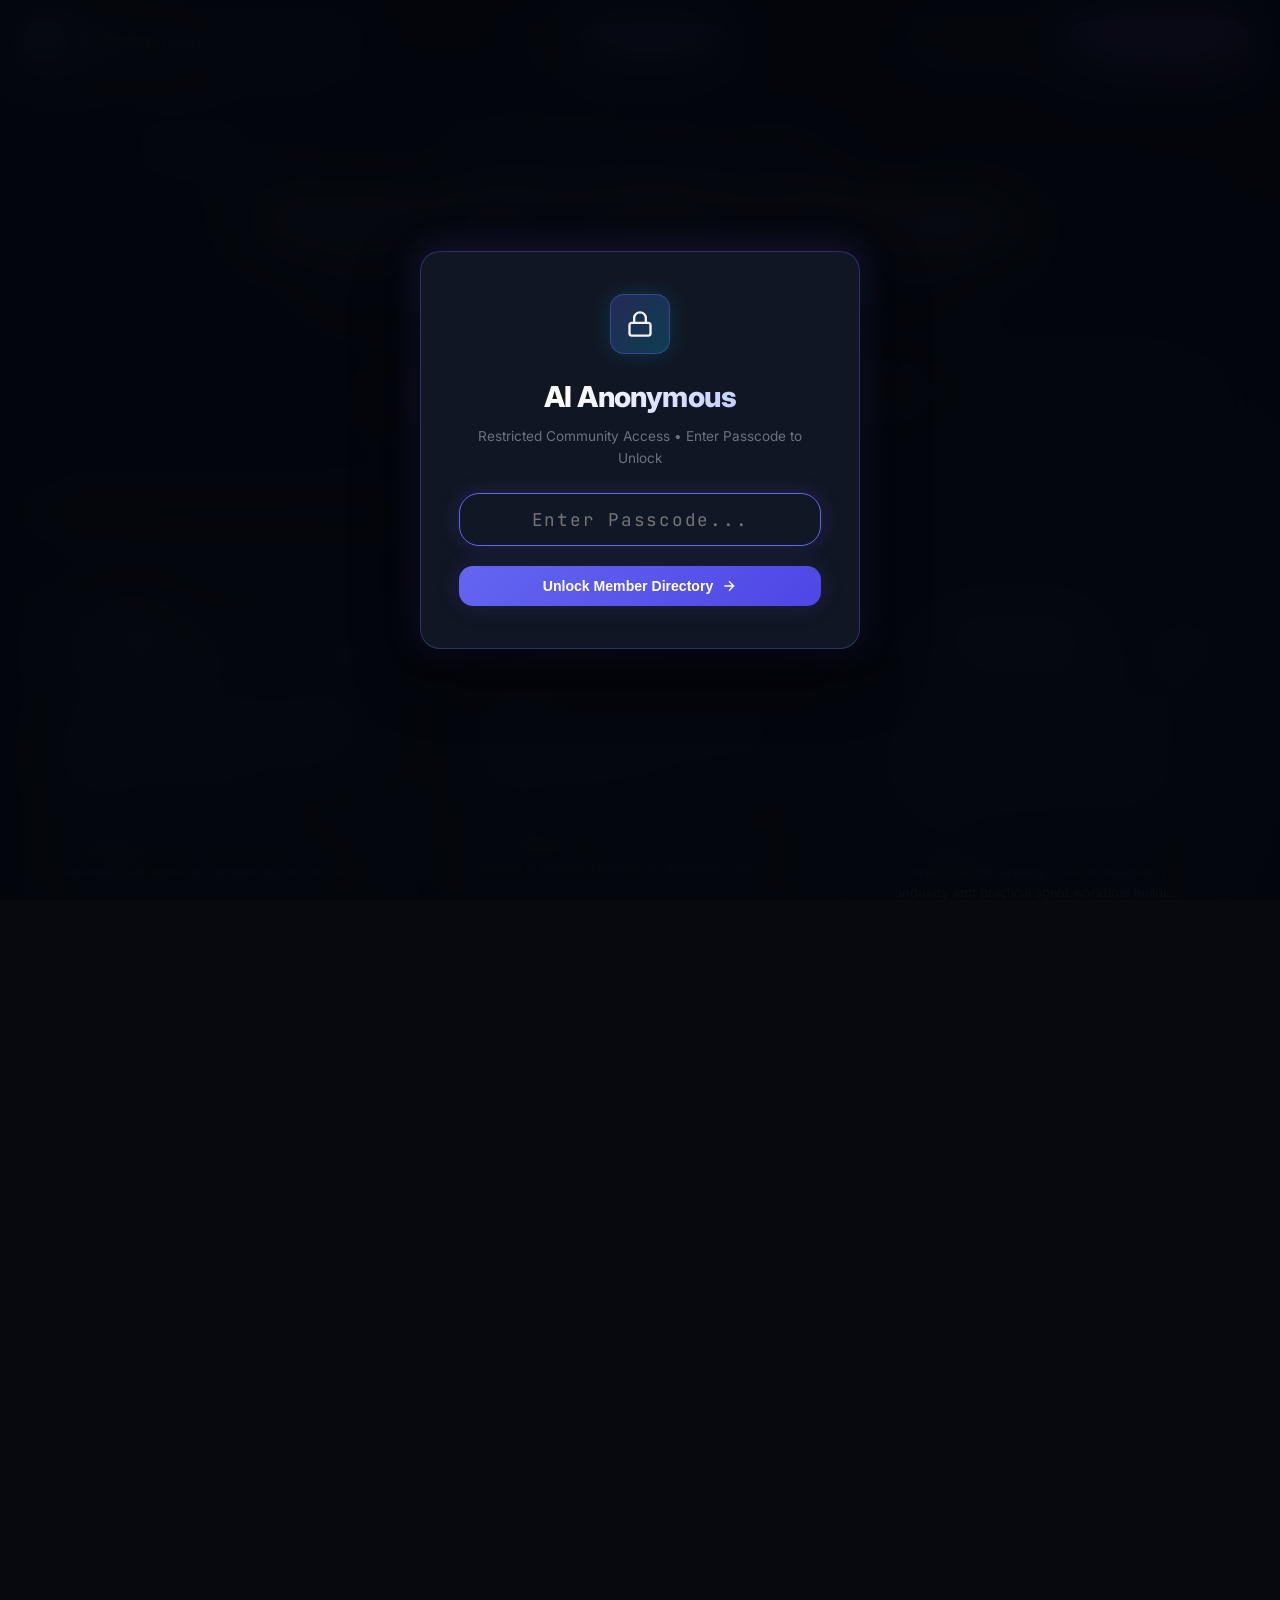
==== commit 3b65fc4a: "v2: evidence-first archive - every claim traced to a message" ====
--- a/members.html
+++ b/members.html
@@ -77,7 +77,7 @@
     <section style="margin-bottom: 56px; text-align: center; max-width: 840px; margin-left: auto; margin-right: auto;">
       <div class="hero-badge" style="margin-bottom: 18px;">
         <span class="live-dot"></span>
-        <span>AI Anonymous Community Network • Verified LinkedIn Profiles</span>
+        <span>AI Anonymous Community Network • 16 – 28 July 2026</span>
       </div>
 
       <h1 class="hero-title">
@@ -94,8 +94,8 @@
           <span class="stat-lbl">Active Members</span>
         </div>
         <div class="stat-item">
-          <span class="stat-val">17+</span>
-          <span class="stat-lbl">Verified LinkedIn Profiles</span>
+          <span class="stat-val" id="stat-profiles">25</span>
+          <span class="stat-lbl">Self-reported profiles</span>
         </div>
         <div class="stat-item">
           <span class="stat-val">Antwerp & Ghent</span>
@@ -213,6 +213,9 @@
                (m.background && m.background.toLowerCase().includes(q));
       });
 
+      const pEl = document.getElementById("stat-profiles");
+      if (pEl) pEl.textContent = (KNOWLEDGE_DATA.members || [])
+        .filter(m => m.profileSource && m.profileSource.indexOf('intake form') !== -1).length;
       const countEl = document.getElementById("stat-members-count");
       if (countEl) countEl.textContent = KNOWLEDGE_DATA.members.length;
 
@@ -229,7 +232,7 @@
       grid.innerHTML = filtered.map(m => {
         const initials = m.name ? m.name.split(' ').map(n => n[0]).join('').slice(0, 2) : 'AA';
         const tagline = m.linkedinTagline || m.role || 'AI Community Member';
-        const bgSnippet = m.background ? (m.background.slice(0, 130) + (m.background.length > 130 ? '...' : '')) : (m.linkedinSummary || tagline);
+        const bgSnippet = m.background ? (m.background.slice(0, 130) + (m.background.length > 130 ? '...' : '')) : (m.profileSource || tagline);
 
         return `
           <article class="topic-card" style="border-top: 3px solid var(--accent-violet);">
--- a/styles.css
+++ b/styles.css
@@ -1285,3 +1285,76 @@
   margin-bottom: 24px !important;
 }
 
+
+
+/* ==========================================================================
+   v2 — evidence-first rendering
+   Status replaces "consensus". Every claim shows who said it, how sure they
+   were, and which message it came from.
+   ========================================================================== */
+
+.status-pill{display:inline-flex;align-items:center;gap:6px;padding:3px 10px;border-radius:999px;
+  font-size:.68rem;font-weight:800;letter-spacing:.06em;text-transform:uppercase}
+.status-pill::before{content:"";width:6px;height:6px;border-radius:50%;background:currentColor}
+.status-resolved {background:rgba(34,197,94,.14); color:#4ade80; border:1px solid rgba(34,197,94,.35)}
+.status-contested{background:rgba(249,115,22,.14);color:#fb923c; border:1px solid rgba(249,115,22,.35)}
+.status-open     {background:rgba(99,102,241,.14);color:#a5b4fc; border:1px solid rgba(99,102,241,.35)}
+
+.status-banner{display:flex;align-items:flex-start;gap:12px;flex-wrap:wrap;
+  background:rgba(255,255,255,.03);border:1px solid var(--border-glass);
+  border-radius:var(--radius-md);padding:12px 14px}
+.status-reason{font-size:.88rem;color:var(--text-muted);line-height:1.5;flex:1;min-width:220px}
+
+.cert-badge{padding:2px 7px;border-radius:var(--radius-sm);font-size:.63rem;font-weight:700;
+  letter-spacing:.04em;text-transform:uppercase;white-space:nowrap;
+  background:rgba(255,255,255,.06);color:var(--text-dim);border:1px solid var(--border-glass)}
+.cert-hands_on{background:rgba(34,197,94,.13);color:#4ade80;border-color:rgba(34,197,94,.3)}
+.cert-hedged,.cert-untested,.cert-unresolved{background:rgba(249,115,22,.13);color:#fb923c;border-color:rgba(249,115,22,.3)}
+.cert-sarcasm{background:rgba(236,72,153,.13);color:#f472b6;border-color:rgba(236,72,153,.3)}
+.cert-secondhand,.cert-opinion{background:rgba(168,85,247,.13);color:#c084fc;border-color:rgba(168,85,247,.3)}
+
+.stance-badge{font-size:.63rem;font-weight:700;text-transform:uppercase;letter-spacing:.04em;
+  color:var(--text-dim)}
+
+.positions-list{list-style:none;padding:0;margin:0;display:flex;flex-direction:column;gap:14px}
+.positions-list > li{background:rgba(255,255,255,.02);border:1px solid var(--border-glass);
+  border-left:3px solid rgba(99,102,241,.5);border-radius:var(--radius-md);padding:12px 14px}
+.pos-head{display:flex;align-items:center;gap:8px;flex-wrap:wrap;margin-bottom:6px}
+.pos-speaker{font-weight:800;font-size:.9rem;color:var(--text-main,#e8eaf2)}
+.pos-date{font-size:.7rem;color:var(--text-dim);margin-left:auto}
+.pos-claim{font-size:.92rem;line-height:1.55;color:var(--text-muted);margin:0 0 8px}
+.pos-quote{margin:0 0 8px;padding:8px 12px;border-left:2px solid rgba(255,255,255,.14);
+  background:rgba(0,0,0,.18);border-radius:0 var(--radius-sm) var(--radius-sm) 0;
+  display:flex;flex-direction:column;gap:4px}
+.q-orig{font-size:.87rem;font-style:italic;color:#cbd5e1;line-height:1.5}
+.q-trans{font-size:.8rem;color:var(--text-dim);line-height:1.45}
+.pos-evidence{display:flex;gap:6px;flex-wrap:wrap}
+
+.evidence-chip{font-family:ui-monospace,SFMono-Regular,Menlo,monospace;font-size:.63rem;
+  padding:2px 6px;border-radius:var(--radius-sm);background:rgba(255,255,255,.05);
+  color:var(--text-dim);border:1px solid var(--border-glass)}
+
+/* card preview variants */
+.topic-card .positions-list{gap:8px;margin-bottom:12px}
+.topic-card .positions-list > li{border-left-width:2px;padding:8px 10px;
+  display:flex;flex-wrap:wrap;align-items:baseline;gap:6px}
+.topic-card .pos-claim{font-size:.85rem;margin:0;width:100%}
+.fc-flag{display:inline-block;font-size:.7rem;font-weight:700;color:#fbbf24;
+  background:rgba(251,191,36,.1);border:1px solid rgba(251,191,36,.3);
+  padding:2px 8px;border-radius:999px;margin-bottom:10px}
+
+/* fact-check block — deliberately not styled like member content */
+.section-label{font-size:.85rem;color:var(--text-dim);text-transform:uppercase;
+  letter-spacing:.05em;font-weight:700;margin:24px 0 10px}
+.section-note{text-transform:none;font-weight:500}
+.factcheck{background:rgba(251,191,36,.05);border:1px solid rgba(251,191,36,.28);
+  border-left:3px solid #fbbf24;border-radius:var(--radius-md);padding:12px 14px;margin-bottom:10px}
+.fc-verdict{font-size:.72rem;font-weight:800;letter-spacing:.05em;text-transform:uppercase;
+  color:#fbbf24;margin-bottom:6px}
+.fc-fact{font-size:.88rem;line-height:1.55;color:var(--text-muted);margin:0 0 6px}
+.fc-note{font-size:.8rem;line-height:1.5;color:var(--text-dim);margin:0 0 6px;font-style:italic}
+.fc-sources{display:flex;flex-wrap:wrap;gap:8px}
+.fc-sources a{font-size:.72rem;color:#93c5fd;text-decoration:none;
+  background:rgba(59,130,246,.1);border:1px solid rgba(59,130,246,.28);
+  padding:2px 8px;border-radius:var(--radius-sm)}
+.fc-sources a:hover{background:rgba(59,130,246,.2)}
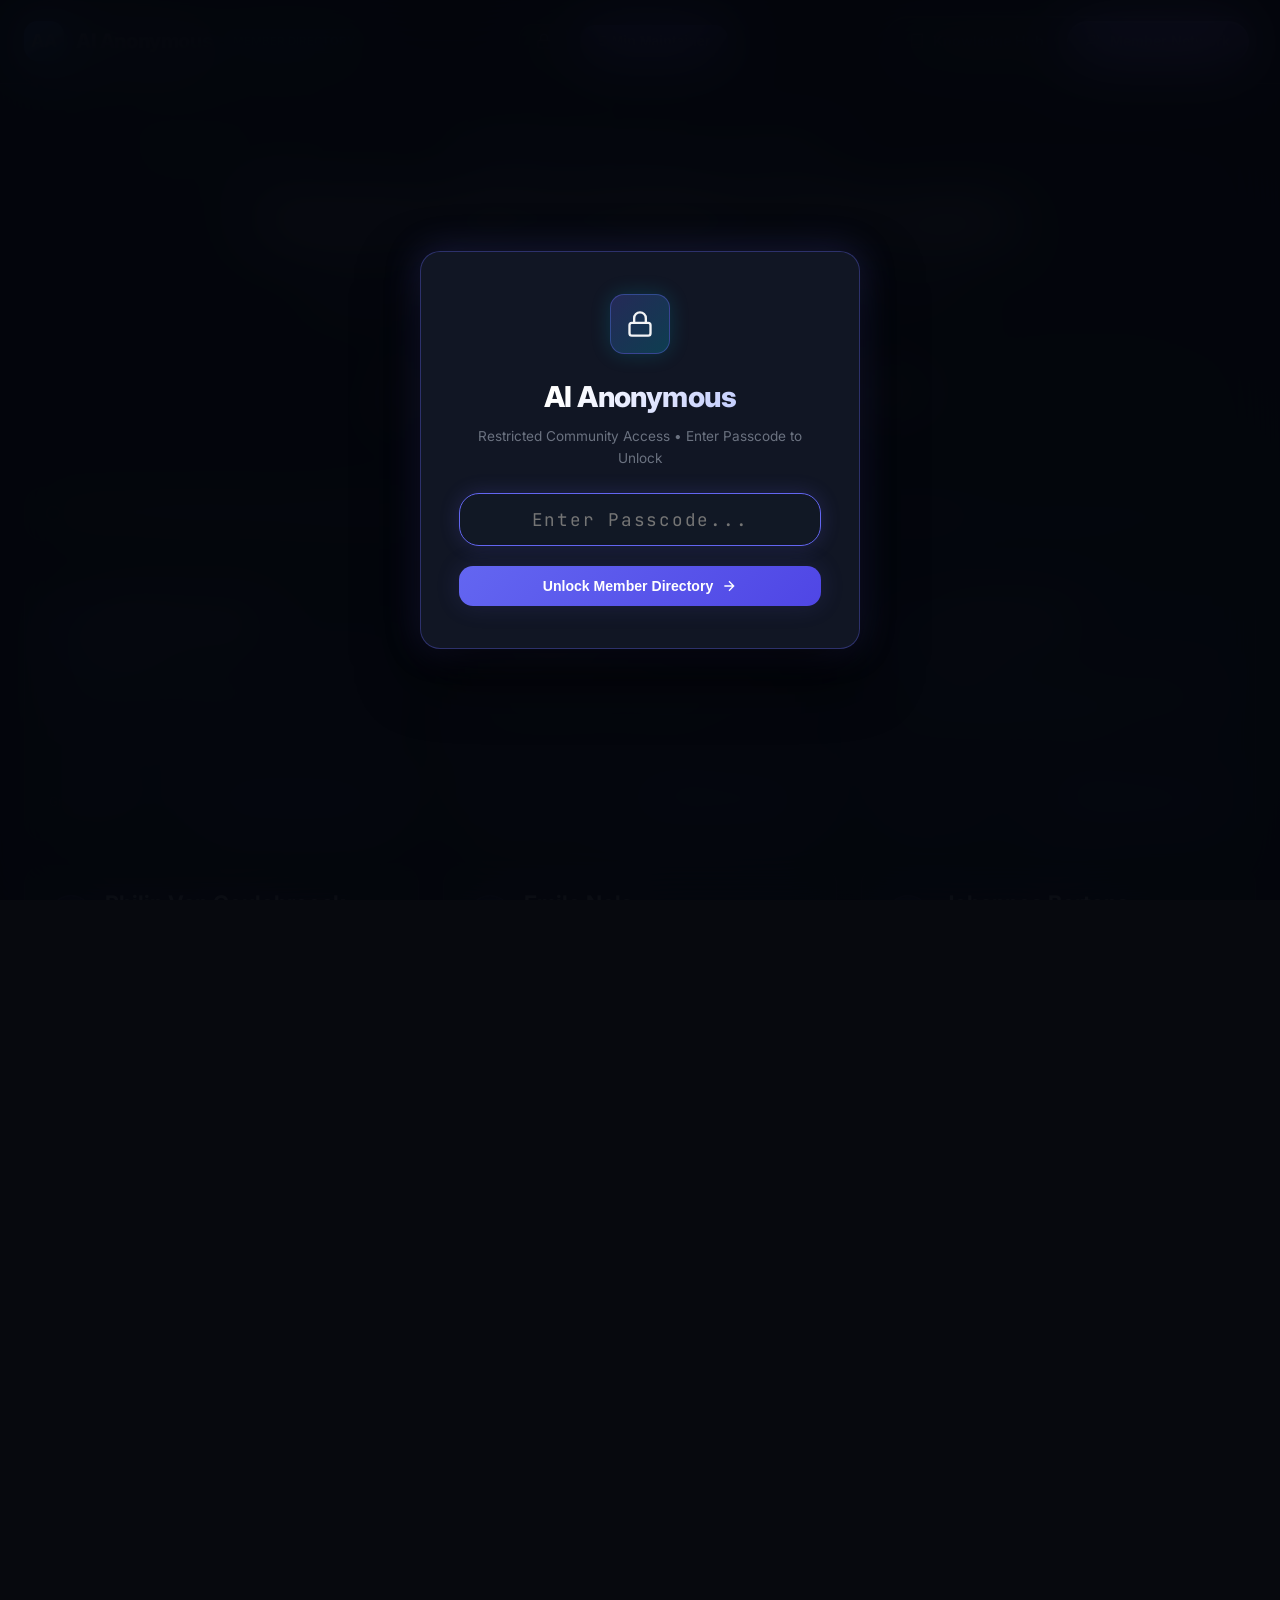
==== commit 8cfff2c3: "Member directory from full intake form; contributor stats; status ranking" ====
--- a/members.html
+++ b/members.html
@@ -90,8 +90,8 @@
 
       <div class="hero-stats" style="justify-content: center; margin-top: 24px;">
         <div class="stat-item">
-          <span class="stat-val" id="stat-members-count">25</span>
-          <span class="stat-lbl">Active Members</span>
+          <span class="stat-val" id="stat-members-count">41</span>
+          <span class="stat-lbl">In the directory</span>
         </div>
         <div class="stat-item">
           <span class="stat-val" id="stat-profiles">25</span>
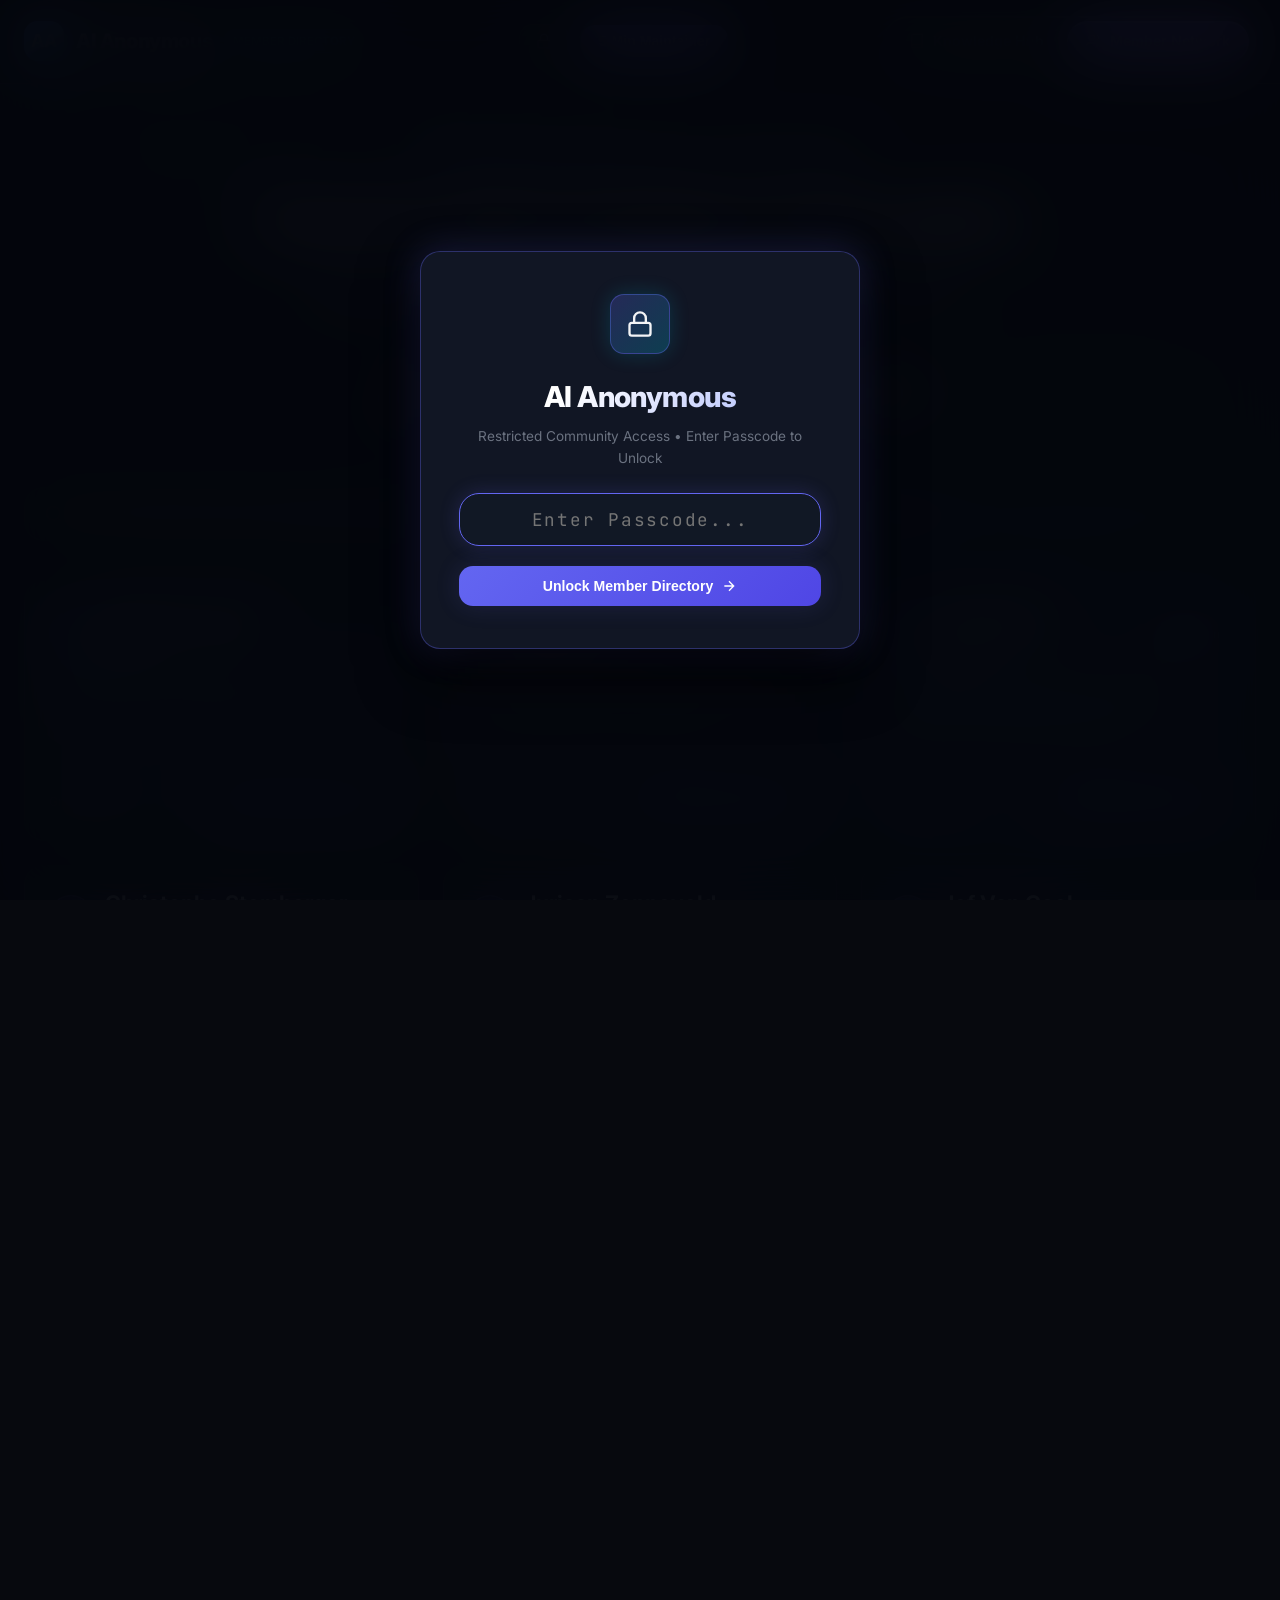
==== commit 9543c99c: "feat: ingest 2-month WhatsApp dataset (1,321 msgs), add 14 topics (T20-T33), 281 resources & 3-way i" ====
--- a/members.html
+++ b/members.html
@@ -77,7 +77,7 @@
     <section style="margin-bottom: 56px; text-align: center; max-width: 840px; margin-left: auto; margin-right: auto;">
       <div class="hero-badge" style="margin-bottom: 18px;">
         <span class="live-dot"></span>
-        <span>AI Anonymous Community Network • 16 – 28 July 2026</span>
+        <span>AI Anonymous Community Network • 16 July – 16 September 2026</span>
       </div>
 
       <h1 class="hero-title">
@@ -108,7 +108,7 @@
     <section class="controls-bar" style="margin-bottom: 40px;">
       <div class="search-box">
         <svg class="search-icon" width="20" height="20" viewBox="0 0 24 24" fill="none" stroke="currentColor" stroke-width="2"><circle cx="11" cy="11" r="8"/><line x1="21" y1="21" x2="16.65" y2="16.65"/></svg>
-        <input type="text" id="member-search-input" class="search-input" placeholder="Search 25 members by name, company, LinkedIn tagline, or background (e.g. 'Emile Nols', 'CTO', 'EU AI Act', 'Legal AI')...">
+        <input type="text" id="member-search-input" class="search-input" placeholder="Search members by name, company, LinkedIn tagline, or background (e.g. 'Emile Nols', 'CTO', 'EU AI Act', 'Legal AI')...">
       </div>
     </section>
 
--- a/styles.css
+++ b/styles.css
@@ -600,48 +600,154 @@
   color: var(--text-dim);
 }
 
-.resources-grid {
-  display: grid;
-  grid-template-columns: repeat(auto-fill, minmax(min(100%, 260px), 1fr));
-  gap: 16px;
-  margin-bottom: 48px;
-}
-
-.resource-item {
+.resources-section {
+  margin-bottom: 44px;
+}
+
+.resource-category-group {
   background: var(--bg-card);
   border: 1px solid var(--border-glass);
   border-radius: var(--radius-md);
-  padding: 16px;
-  display: flex;
-  flex-direction: column;
+  margin-bottom: 12px;
+  overflow: hidden;
+  transition: var(--transition-fast);
+}
+
+.resource-category-group:hover {
+  border-color: rgba(255, 255, 255, 0.14);
+}
+
+.resource-group-header {
+  width: 100%;
+  display: flex;
   justify-content: space-between;
-  transition: var(--transition-fast);
-}
-
-.resource-item:hover {
-  border-color: rgba(6, 182, 212, 0.4);
-  transform: translateY(-2px);
-}
-
-.res-name {
+  align-items: center;
+  padding: 14px 18px;
+  background: rgba(255, 255, 255, 0.02);
+  border: none;
+  color: var(--text-main);
+  font-family: var(--font-sans);
   font-size: 0.98rem;
   font-weight: 700;
-  color: #fff;
-  margin-bottom: 4px;
-}
-
-.res-desc {
-  font-size: 0.82rem;
+  cursor: pointer;
+  text-align: left;
+  transition: var(--transition-fast);
+  box-sizing: border-box;
+}
+
+.resource-group-header:hover {
+  background: rgba(255, 255, 255, 0.05);
+}
+
+.resource-group-title {
+  display: flex;
+  align-items: center;
+  gap: 10px;
+}
+
+.resource-group-name {
+  color: var(--text-main);
+}
+
+.resource-group-count {
+  font-size: 0.75rem;
+  font-weight: 600;
+  color: var(--text-dim);
+  background: rgba(255, 255, 255, 0.06);
+  padding: 2px 8px;
+  border-radius: var(--radius-full);
+  border: 1px solid var(--border-glass);
+}
+
+.resource-group-chevron {
+  color: var(--text-dim);
+  transition: transform 0.2s ease;
+  flex-shrink: 0;
+  display: flex;
+  align-items: center;
+}
+
+.resource-category-group.open .resource-group-chevron {
+  transform: rotate(180deg);
+}
+
+.resource-group-content {
+  display: none;
+  padding: 8px 14px 14px 14px;
+  border-top: 1px solid var(--border-glass);
+  background: rgba(0, 0, 0, 0.15);
+}
+
+.resource-category-group.open .resource-group-content {
+  display: block;
+}
+
+.resource-list {
+  display: flex;
+  flex-direction: column;
+  gap: 8px;
+}
+
+.resource-row {
+  background: rgba(255, 255, 255, 0.02);
+  border: 1px solid var(--border-glass);
+  border-radius: var(--radius-sm);
+  padding: 10px 14px;
+  display: flex;
+  flex-direction: column;
+  gap: 6px;
+  transition: var(--transition-fast);
+}
+
+.resource-row:hover {
+  background: rgba(255, 255, 255, 0.04);
+  border-color: rgba(6, 182, 212, 0.3);
+}
+
+.resource-row-title {
+  display: flex;
+  align-items: center;
+  gap: 6px;
+}
+
+.resource-anchor {
+  color: var(--text-main);
+  text-decoration: none;
+  font-weight: 600;
+  font-size: 0.92rem;
+  transition: var(--transition-fast);
+  word-break: break-word;
+}
+
+.resource-anchor:hover {
+  color: var(--accent-cyan);
+  text-decoration: underline;
+}
+
+.resource-meta-row {
+  display: flex;
+  align-items: center;
+  gap: 8px;
+  flex-wrap: wrap;
+  font-size: 0.78rem;
+  color: var(--text-dim);
+}
+
+.resource-author {
   color: var(--text-muted);
-  margin-bottom: 12px;
-}
-
-.res-meta {
-  display: flex;
-  justify-content: space-between;
-  align-items: center;
-  font-size: 0.75rem;
+}
+
+.resource-date {
   color: var(--text-dim);
+}
+
+.resource-topic-label {
+  font-size: 0.72rem;
+  color: var(--text-dim);
+  background: rgba(255, 255, 255, 0.04);
+  border: 1px solid var(--border-glass);
+  padding: 2px 8px;
+  border-radius: var(--radius-sm);
 }
 
 .res-link {
@@ -1358,3 +1464,1032 @@
   background:rgba(59,130,246,.1);border:1px solid rgba(59,130,246,.28);
   padding:2px 8px;border-radius:var(--radius-sm)}
 .fc-sources a:hover{background:rgba(59,130,246,.2)}
+
+/* ==========================================================================
+   Contributors Section
+   ========================================================================== */
+.contributors-section {
+  margin-bottom: 48px;
+}
+
+.contributors-header {
+  display: flex;
+  justify-content: space-between;
+  align-items: flex-start;
+  gap: 24px;
+  margin-bottom: 20px;
+  flex-wrap: wrap;
+}
+
+.contributors-header .section-sub {
+  font-size: 0.92rem;
+  color: var(--text-muted);
+  margin-top: 4px;
+  max-width: 850px;
+  line-height: 1.5;
+}
+
+.contributors-sort-wrapper {
+  display: flex;
+  align-items: center;
+  gap: 8px;
+  background: rgba(255, 255, 255, 0.03);
+  border: 1px solid var(--border-glass);
+  padding: 6px 14px;
+  border-radius: var(--radius-md);
+}
+
+.sort-label {
+  font-size: 0.82rem;
+  font-weight: 600;
+  color: var(--text-dim);
+  white-space: nowrap;
+}
+
+.sort-select {
+  background: transparent;
+  border: none;
+  color: var(--accent-cyan);
+  font-size: 0.88rem;
+  font-weight: 700;
+  font-family: var(--font-sans);
+  cursor: pointer;
+  outline: none;
+}
+
+.sort-select option {
+  background: var(--bg-secondary);
+  color: var(--text-main);
+}
+
+.contributors-grid {
+  display: grid;
+  grid-template-columns: repeat(auto-fill, minmax(min(100%, 280px), 1fr));
+  gap: 16px;
+  margin-bottom: 20px;
+}
+
+.contrib-card {
+  background: var(--bg-card);
+  border: 1px solid var(--border-glass);
+  border-radius: var(--radius-md);
+  padding: 16px 18px;
+  display: flex;
+  flex-direction: column;
+  justify-content: space-between;
+  gap: 14px;
+  transition: var(--transition-fast);
+  backdrop-filter: blur(12px);
+}
+
+.contrib-card:hover {
+  background: var(--bg-card-hover);
+  border-color: var(--border-glass-hover);
+  transform: translateY(-2px);
+}
+
+.contrib-card-header {
+  display: flex;
+  justify-content: space-between;
+  align-items: center;
+  gap: 10px;
+}
+
+.contrib-name {
+  font-size: 0.98rem;
+  font-weight: 700;
+  color: var(--text-main);
+  white-space: nowrap;
+  overflow: hidden;
+  text-overflow: ellipsis;
+}
+
+.contrib-role-badge {
+  padding: 2px 8px;
+  border-radius: var(--radius-full);
+  font-size: 0.68rem;
+  font-weight: 700;
+  letter-spacing: 0.03em;
+  white-space: nowrap;
+  cursor: help;
+}
+
+.contrib-role-badge.role-green {
+  background: rgba(34, 197, 94, 0.14);
+  color: #4ade80;
+  border: 1px solid rgba(34, 197, 94, 0.35);
+}
+
+.contrib-role-badge.role-blue {
+  background: rgba(6, 182, 212, 0.14);
+  color: #38bdf8;
+  border: 1px solid rgba(6, 182, 212, 0.35);
+}
+
+.contrib-role-badge.role-purple {
+  background: rgba(168, 85, 247, 0.14);
+  color: #c084fc;
+  border: 1px solid rgba(168, 85, 247, 0.35);
+}
+
+.contrib-role-badge.role-orange {
+  background: rgba(249, 115, 22, 0.14);
+  color: #fb923c;
+  border: 1px solid rgba(249, 115, 22, 0.35);
+}
+
+.contrib-role-badge.role-grey {
+  background: rgba(255, 255, 255, 0.06);
+  color: var(--text-dim);
+  border: 1px solid var(--border-glass);
+}
+
+.contrib-stats-grid {
+  display: grid;
+  grid-template-columns: repeat(4, 1fr);
+  gap: 6px;
+  background: rgba(0, 0, 0, 0.2);
+  border: 1px solid rgba(255, 255, 255, 0.04);
+  border-radius: var(--radius-sm);
+  padding: 10px 6px;
+  text-align: center;
+}
+
+.contrib-stat-item {
+  display: flex;
+  flex-direction: column;
+  align-items: center;
+}
+
+.contrib-stat-val {
+  font-family: var(--font-mono);
+  font-size: 0.95rem;
+  font-weight: 700;
+  color: var(--text-main);
+  line-height: 1.2;
+}
+
+.contrib-stat-lbl {
+  font-size: 0.63rem;
+  color: var(--text-dim);
+  text-transform: uppercase;
+  letter-spacing: 0.03em;
+  font-weight: 600;
+  margin-top: 2px;
+}
+
+.contributors-footer {
+  display: flex;
+  justify-content: center;
+}
+
+/* ==========================================================================
+   Topics Grid Navigation & Filter System
+   ========================================================================== */
+
+/* Filter Controls Toolbar Row */
+.filter-controls-row {
+  display: flex;
+  flex-direction: column;
+  gap: 12px;
+  margin-top: 14px;
+}
+
+@media (min-width: 768px) {
+  .filter-controls-row {
+    flex-direction: row;
+    align-items: center;
+    justify-content: space-between;
+  }
+}
+
+.status-pills {
+  display: flex;
+  gap: 6px;
+  align-items: center;
+  overflow-x: auto;
+  scrollbar-width: thin;
+  padding-bottom: 4px;
+}
+
+.status-pill-btn {
+  background: rgba(255, 255, 255, 0.03);
+  border: 1px solid var(--border-glass);
+  color: var(--text-muted);
+  padding: 6px 14px;
+  border-radius: var(--radius-full);
+  font-size: 0.8rem;
+  font-weight: 600;
+  cursor: pointer;
+  white-space: nowrap;
+  transition: var(--transition-fast);
+  display: flex;
+  align-items: center;
+  gap: 6px;
+}
+
+.status-pill-btn:hover {
+  background: rgba(255, 255, 255, 0.08);
+  color: var(--text-main);
+}
+
+.status-pill-btn.active {
+  background: rgba(99, 102, 241, 0.2);
+  border-color: var(--accent-primary);
+  color: #fff;
+  box-shadow: var(--shadow-glow);
+}
+
+.status-pill-btn.active[data-status="contested"] {
+  background: rgba(249, 115, 22, 0.2);
+  border-color: #fb923c;
+  color: #fb923c;
+}
+
+.status-pill-btn.active[data-status="open"] {
+  background: rgba(99, 102, 241, 0.2);
+  border-color: #a5b4fc;
+  color: #a5b4fc;
+}
+
+.status-pill-btn.active[data-status="resolved"] {
+  background: rgba(34, 197, 94, 0.2);
+  border-color: #4ade80;
+  color: #4ade80;
+}
+
+/* Sticky Index Bar */
+.sticky-index-wrapper {
+  position: sticky;
+  top: 73px;
+  z-index: 85;
+  background: rgba(7, 9, 14, 0.92);
+  backdrop-filter: blur(16px);
+  border-bottom: 1px solid var(--border-glass);
+  margin: 20px -24px 32px -24px;
+  padding: 10px 24px;
+}
+
+.sticky-index-bar {
+  display: flex;
+  gap: 8px;
+  overflow-x: auto;
+  scrollbar-width: thin;
+  padding-bottom: 4px;
+  -webkit-overflow-scrolling: touch;
+}
+
+.index-chip {
+  background: rgba(18, 24, 38, 0.8);
+  border: 1px solid var(--border-glass);
+  border-radius: var(--radius-full);
+  padding: 5px 12px;
+  font-size: 0.76rem;
+  font-weight: 600;
+  color: var(--text-muted);
+  cursor: pointer;
+  white-space: nowrap;
+  display: inline-flex;
+  align-items: center;
+  gap: 6px;
+  transition: var(--transition-fast);
+  flex-shrink: 0;
+  max-width: 180px;
+}
+
+.index-chip:hover {
+  background: var(--bg-card-hover);
+  color: var(--text-main);
+  border-color: var(--border-glass-hover);
+  transform: translateY(-1px);
+}
+
+.chip-dot {
+  width: 7px;
+  height: 7px;
+  border-radius: 50%;
+  flex-shrink: 0;
+}
+
+.chip-dot.contested { background-color: #fb923c; }
+.chip-dot.open { background-color: #a5b4fc; }
+.chip-dot.resolved { background-color: #4ade80; }
+
+.chip-title {
+  overflow: hidden;
+  text-overflow: ellipsis;
+  white-space: nowrap;
+}
+
+/* Topics Section Header & Controls */
+.topics-section-header {
+  display: flex;
+  justify-content: space-between;
+  align-items: center;
+  flex-wrap: wrap;
+  gap: 16px;
+  margin-bottom: 20px;
+}
+
+.topics-header-left {
+  display: flex;
+  align-items: baseline;
+  gap: 12px;
+  flex-wrap: wrap;
+}
+
+.filtered-count {
+  font-size: 0.85rem;
+  color: var(--text-dim);
+  font-weight: 500;
+  background: rgba(255, 255, 255, 0.04);
+  padding: 3px 10px;
+  border-radius: var(--radius-full);
+  border: 1px solid var(--border-glass);
+}
+
+.density-toggle {
+  display: flex;
+  background: rgba(255, 255, 255, 0.03);
+  border: 1px solid var(--border-glass);
+  border-radius: var(--radius-md);
+  padding: 3px;
+  gap: 2px;
+}
+
+.density-toggle .toggle-btn {
+  background: transparent;
+  border: none;
+  color: var(--text-dim);
+  padding: 5px 12px;
+  border-radius: var(--radius-sm);
+  font-size: 0.8rem;
+  font-weight: 600;
+  cursor: pointer;
+  display: flex;
+  align-items: center;
+  gap: 6px;
+  transition: var(--transition-fast);
+}
+
+.density-toggle .toggle-btn:hover {
+  color: var(--text-main);
+}
+
+.density-toggle .toggle-btn.active {
+  background: rgba(99, 102, 241, 0.2);
+  color: #a5b4fc;
+  border: 1px solid rgba(99, 102, 241, 0.4);
+}
+
+/* Status Group Headers */
+.status-group-header {
+  grid-column: 1 / -1;
+  display: flex;
+  align-items: center;
+  gap: 12px;
+  padding: 12px 18px;
+  background: rgba(18, 24, 38, 0.6);
+  border: 1px solid var(--border-glass);
+  border-radius: var(--radius-md);
+  margin-top: 16px;
+  margin-bottom: 8px;
+}
+
+.status-group-header:first-of-type {
+  margin-top: 0;
+}
+
+.status-group-header.group-contested {
+  border-left: 4px solid #fb923c;
+}
+
+.status-group-header.group-open {
+  border-left: 4px solid #a5b4fc;
+}
+
+.status-group-header.group-resolved {
+  border-left: 4px solid #4ade80;
+}
+
+.status-group-title {
+  font-size: 1rem;
+  font-weight: 700;
+  color: var(--text-main);
+}
+
+.status-group-count {
+  font-size: 0.85rem;
+  font-weight: 600;
+  color: var(--text-dim);
+}
+
+/* Compact Row View */
+.cards-grid.compact-mode {
+  display: flex;
+  flex-direction: column;
+  gap: 10px;
+}
+
+.compact-topic-row {
+  background: var(--bg-card);
+  border: 1px solid var(--border-glass);
+  border-radius: var(--radius-md);
+  padding: 12px 18px;
+  display: flex;
+  align-items: center;
+  justify-content: space-between;
+  gap: 16px;
+  cursor: pointer;
+  transition: var(--transition-fast);
+  backdrop-filter: blur(12px);
+}
+
+.compact-topic-row:hover {
+  background: var(--bg-card-hover);
+  border-color: var(--border-glass-hover);
+  transform: translateX(4px);
+}
+
+.compact-left {
+  display: flex;
+  align-items: center;
+  gap: 14px;
+  flex: 1;
+  min-width: 0;
+}
+
+.compact-title {
+  font-size: 0.95rem;
+  font-weight: 700;
+  color: var(--text-main);
+  overflow: hidden;
+  text-overflow: ellipsis;
+  white-space: nowrap;
+}
+
+.compact-right {
+  display: flex;
+  align-items: center;
+  gap: 12px;
+  flex-shrink: 0;
+}
+
+.compact-meta-chip {
+  font-size: 0.78rem;
+  color: var(--text-dim);
+  display: flex;
+  align-items: center;
+  gap: 5px;
+  background: rgba(255, 255, 255, 0.03);
+  padding: 4px 10px;
+  border-radius: var(--radius-sm);
+  border: 1px solid var(--border-glass);
+}
+
+.compact-meta-chip.fc-chip {
+  color: #fbbf24;
+  background: rgba(251, 191, 36, 0.1);
+  border-color: rgba(251, 191, 36, 0.3);
+}
+
+.compact-btn {
+  padding: 4px 10px;
+  font-size: 0.76rem;
+}
+
+/* Highlight Flash Animation for Smooth Scroll target */
+@keyframes cardHighlightFlash {
+  0% {
+    box-shadow: 0 0 0 2px var(--accent-cyan), 0 0 25px rgba(6, 182, 212, 0.6);
+    transform: scale(1.015);
+  }
+  60% {
+    box-shadow: 0 0 0 2px var(--accent-cyan), 0 0 25px rgba(6, 182, 212, 0.6);
+    transform: scale(1.015);
+  }
+  100% {
+    box-shadow: none;
+    transform: scale(1);
+  }
+}
+
+.highlight-flash {
+  animation: cardHighlightFlash 1.6s cubic-bezier(0.4, 0, 0.2, 1);
+  z-index: 10;
+}
+
+/* Responsive Media Queries for Mobile Screens */
+@media (max-width: 640px) {
+  .sticky-index-wrapper {
+    top: 65px;
+    margin: 16px -16px 24px -16px;
+    padding: 8px 16px;
+  }
+
+  .compact-topic-row {
+    flex-direction: column;
+    align-items: flex-start;
+    gap: 10px;
+    padding: 12px 14px;
+  }
+
+  .compact-left {
+    display: flex;
+    align-items: flex-start;
+    gap: 10px;
+    width: 100%;
+  }
+
+  .compact-title {
+    font-size: 0.92rem;
+    line-height: 1.4;
+    white-space: normal;
+    overflow: visible;
+    text-overflow: clip;
+    word-break: break-word;
+    flex: 1;
+  }
+
+  .compact-right {
+    display: flex;
+    align-items: center;
+    justify-content: space-between;
+    width: 100%;
+    gap: 8px;
+    border-top: 1px solid rgba(255, 255, 255, 0.05);
+    padding-top: 8px;
+  }
+
+  .compact-meta-chip {
+    font-size: 0.72rem;
+    padding: 3px 8px;
+  }
+
+  .compact-btn {
+    padding: 4px 10px;
+    font-size: 0.74rem;
+    margin-left: auto;
+  }
+}
+
+/* ==========================================================================
+   Multi-View Resource Hub & Smart Intel Cloud
+   ========================================================================== */
+
+.resource-count-badge {
+  display: inline-flex;
+  align-items: center;
+  font-size: 0.76rem;
+  font-weight: 700;
+  padding: 4px 10px;
+  border-radius: var(--radius-full);
+  background: rgba(99, 102, 241, 0.15);
+  color: #a5b4fc;
+  border: 1px solid rgba(99, 102, 241, 0.3);
+}
+
+.res-view-switcher {
+  display: inline-flex;
+  background: rgba(13, 17, 26, 0.85);
+  padding: 4px;
+  border-radius: var(--radius-md);
+  border: 1px solid var(--border-glass);
+  gap: 4px;
+}
+
+.res-view-btn {
+  display: inline-flex;
+  align-items: center;
+  gap: 7px;
+  background: transparent;
+  color: var(--text-muted);
+  border: none;
+  padding: 8px 14px;
+  border-radius: var(--radius-sm);
+  font-size: 0.82rem;
+  font-weight: 600;
+  cursor: pointer;
+  transition: var(--transition-fast);
+}
+
+.res-view-btn:hover {
+  color: var(--text-main);
+  background: rgba(255, 255, 255, 0.05);
+}
+
+.res-view-btn.active {
+  background: rgba(99, 102, 241, 0.25);
+  color: #fff;
+  border: 1px solid rgba(99, 102, 241, 0.4);
+  box-shadow: 0 0 12px rgba(99, 102, 241, 0.2);
+}
+
+.res-controls-panel {
+  background: var(--bg-card);
+  border: 1px solid var(--border-glass);
+  border-radius: var(--radius-md);
+  padding: 16px 20px;
+  margin-bottom: 20px;
+  display: flex;
+  flex-direction: column;
+  gap: 14px;
+  backdrop-filter: blur(12px);
+}
+
+.res-search-row {
+  display: flex;
+  align-items: center;
+  gap: 16px;
+  flex-wrap: wrap;
+}
+
+.search-clear-btn {
+  position: absolute;
+  right: 12px;
+  top: 50%;
+  transform: translateY(-50%);
+  background: rgba(255, 255, 255, 0.1);
+  border: none;
+  color: var(--text-muted);
+  width: 22px;
+  height: 22px;
+  border-radius: var(--radius-full);
+  display: flex;
+  align-items: center;
+  justify-content: center;
+  cursor: pointer;
+  font-size: 1rem;
+  line-height: 1;
+  transition: var(--transition-fast);
+}
+
+.search-clear-btn:hover {
+  background: rgba(239, 68, 68, 0.3);
+  color: #fca5a5;
+}
+
+.res-live-counter {
+  font-size: 0.82rem;
+  font-weight: 600;
+  color: var(--text-muted);
+  white-space: nowrap;
+}
+
+.intel-cloud-box {
+  border-top: 1px solid rgba(255, 255, 255, 0.06);
+  padding-top: 12px;
+}
+
+.intel-cloud-header {
+  display: flex;
+  align-items: center;
+  gap: 8px;
+  font-size: 0.78rem;
+  font-weight: 700;
+  color: var(--text-dim);
+  text-transform: uppercase;
+  letter-spacing: 0.05em;
+  margin-bottom: 10px;
+}
+
+.cloud-reset-btn {
+  background: rgba(239, 68, 68, 0.15);
+  border: 1px solid rgba(239, 68, 68, 0.3);
+  color: #fca5a5;
+  font-size: 0.72rem;
+  padding: 2px 8px;
+  border-radius: var(--radius-sm);
+  cursor: pointer;
+  margin-left: auto;
+  transition: var(--transition-fast);
+}
+
+.cloud-reset-btn:hover {
+  background: rgba(239, 68, 68, 0.25);
+}
+
+.intel-cloud-pills {
+  display: flex;
+  flex-wrap: wrap;
+  gap: 7px;
+}
+
+.cloud-tag-pill {
+  display: inline-flex;
+  align-items: center;
+  gap: 6px;
+  background: rgba(255, 255, 255, 0.04);
+  color: var(--text-muted);
+  border: 1px solid rgba(255, 255, 255, 0.08);
+  padding: 5px 11px;
+  border-radius: var(--radius-full);
+  font-size: 0.78rem;
+  font-weight: 500;
+  cursor: pointer;
+  transition: var(--transition-fast);
+  user-select: none;
+}
+
+.cloud-tag-pill:hover {
+  background: rgba(99, 102, 241, 0.15);
+  color: var(--text-main);
+  border-color: rgba(99, 102, 241, 0.3);
+}
+
+.cloud-tag-pill.active {
+  background: rgba(99, 102, 241, 0.3);
+  color: #c7d2fe;
+  border-color: var(--accent-primary);
+  box-shadow: 0 0 10px rgba(99, 102, 241, 0.25);
+}
+
+.cloud-tag-count {
+  font-size: 0.7rem;
+  opacity: 0.7;
+  font-weight: 600;
+}
+
+/* Artifact Type Filters Row */
+.artifact-type-bar {
+  display: flex;
+  gap: 8px;
+  flex-wrap: wrap;
+  margin-bottom: 16px;
+}
+
+.artifact-type-btn {
+  display: inline-flex;
+  align-items: center;
+  gap: 6px;
+  background: rgba(18, 24, 38, 0.6);
+  border: 1px solid var(--border-glass);
+  color: var(--text-muted);
+  padding: 7px 14px;
+  border-radius: var(--radius-md);
+  font-size: 0.82rem;
+  font-weight: 600;
+  cursor: pointer;
+  transition: var(--transition-fast);
+}
+
+.artifact-type-btn:hover {
+  border-color: var(--border-glass-hover);
+  color: var(--text-main);
+}
+
+.artifact-type-btn.active {
+  background: rgba(6, 182, 212, 0.18);
+  border-color: rgba(6, 182, 212, 0.4);
+  color: #a5f3fc;
+  box-shadow: 0 0 12px rgba(6, 182, 212, 0.15);
+}
+
+/* Member Curator Selector */
+.member-curator-selector {
+  display: flex;
+  gap: 10px;
+  overflow-x: auto;
+  padding-bottom: 12px;
+  margin-bottom: 20px;
+  scrollbar-width: thin;
+}
+
+.member-curator-chip {
+  display: flex;
+  align-items: center;
+  gap: 8px;
+  background: var(--bg-card);
+  border: 1px solid var(--border-glass);
+  padding: 8px 14px;
+  border-radius: var(--radius-full);
+  color: var(--text-muted);
+  cursor: pointer;
+  white-space: nowrap;
+  font-size: 0.82rem;
+  font-weight: 600;
+  transition: var(--transition-fast);
+}
+
+.member-curator-chip:hover {
+  background: var(--bg-card-hover);
+  color: var(--text-main);
+  border-color: var(--border-glass-hover);
+}
+
+.member-curator-chip.active {
+  background: rgba(99, 102, 241, 0.25);
+  border-color: var(--accent-primary);
+  color: #fff;
+  box-shadow: 0 0 14px rgba(99, 102, 241, 0.25);
+}
+
+.curator-avatar-mini {
+  width: 22px;
+  height: 22px;
+  border-radius: 50%;
+  background: rgba(99, 102, 241, 0.3);
+  color: #c7d2fe;
+  display: flex;
+  align-items: center;
+  justify-content: center;
+  font-size: 0.72rem;
+  font-weight: 700;
+}
+
+/* Member Dossier Card */
+.member-dossier-card {
+  background: linear-gradient(135deg, rgba(28, 36, 56, 0.75) 0%, rgba(18, 24, 38, 0.85) 100%);
+  border: 1px solid rgba(99, 102, 241, 0.3);
+  border-radius: var(--radius-lg);
+  padding: 22px 24px;
+  margin-bottom: 24px;
+  box-shadow: var(--shadow-glow);
+}
+
+.dossier-header-row {
+  display: flex;
+  justify-content: space-between;
+  align-items: flex-start;
+  gap: 16px;
+  flex-wrap: wrap;
+  margin-bottom: 12px;
+}
+
+.dossier-name {
+  font-size: 1.25rem;
+  font-weight: 800;
+  color: #fff;
+  display: flex;
+  align-items: center;
+  gap: 10px;
+}
+
+.dossier-company {
+  font-size: 0.86rem;
+  color: var(--text-muted);
+  margin-top: 2px;
+}
+
+.dossier-stats-chips {
+  display: flex;
+  gap: 8px;
+  flex-wrap: wrap;
+}
+
+.dossier-chip {
+  font-size: 0.76rem;
+  padding: 4px 10px;
+  border-radius: var(--radius-sm);
+  background: rgba(255, 255, 255, 0.05);
+  border: 1px solid rgba(255, 255, 255, 0.08);
+  color: var(--text-muted);
+}
+
+/* Resource Card V3 */
+.resource-grid-cards {
+  display: grid;
+  grid-template-columns: repeat(auto-fill, minmax(340px, 1fr));
+  gap: 14px;
+}
+
+.resource-card-v3 {
+  background: var(--bg-card);
+  border: 1px solid var(--border-glass);
+  border-radius: var(--radius-md);
+  padding: 16px 18px;
+  display: flex;
+  flex-direction: column;
+  justify-content: space-between;
+  transition: var(--transition-fast);
+}
+
+.resource-card-v3:hover {
+  background: var(--bg-card-hover);
+  border-color: var(--border-glass-hover);
+  transform: translateY(-2px);
+  box-shadow: 0 6px 20px rgba(0, 0, 0, 0.3);
+}
+
+.res-card-top {
+  display: flex;
+  justify-content: space-between;
+  align-items: center;
+  gap: 8px;
+  margin-bottom: 10px;
+}
+
+.res-type-pill {
+  font-size: 0.72rem;
+  font-weight: 700;
+  padding: 3px 8px;
+  border-radius: var(--radius-sm);
+  text-transform: uppercase;
+  letter-spacing: 0.04em;
+}
+
+.res-type-code { background: rgba(59, 130, 246, 0.18); color: #93c5fd; border: 1px solid rgba(59, 130, 246, 0.3); }
+.res-type-tool { background: rgba(20, 184, 166, 0.18); color: #5eead4; border: 1px solid rgba(20, 184, 166, 0.3); }
+.res-type-technique { background: rgba(168, 85, 247, 0.18); color: #d8b4fe; border: 1px solid rgba(168, 85, 247, 0.3); }
+.res-type-news { background: rgba(245, 158, 11, 0.18); color: #fde68a; border: 1px solid rgba(245, 158, 11, 0.3); }
+.res-type-media { background: rgba(236, 72, 153, 0.18); color: #fbcfe8; border: 1px solid rgba(236, 72, 153, 0.3); }
+.res-type-project { background: rgba(16, 185, 129, 0.18); color: #6ee7b7; border: 1px solid rgba(16, 185, 129, 0.3); }
+
+.res-domain-pill {
+  font-family: var(--font-mono);
+  font-size: 0.72rem;
+  color: var(--text-dim);
+}
+
+.res-card-title {
+  font-size: 0.96rem;
+  font-weight: 700;
+  line-height: 1.4;
+  margin-bottom: 8px;
+}
+
+.res-card-title a {
+  color: var(--text-main);
+  text-decoration: none;
+  transition: var(--transition-fast);
+}
+
+.res-card-title a:hover {
+  color: var(--accent-secondary);
+}
+
+.res-fact-summary {
+  font-size: 0.84rem;
+  color: var(--text-muted);
+  line-height: 1.5;
+  margin-bottom: 12px;
+  flex: 1;
+}
+
+.res-card-footer {
+  display: flex;
+  align-items: center;
+  justify-content: space-between;
+  border-top: 1px solid rgba(255, 255, 255, 0.05);
+  padding-top: 10px;
+  font-size: 0.78rem;
+  color: var(--text-dim);
+  gap: 8px;
+}
+
+.res-author-tag {
+  color: #c7d2fe;
+  font-weight: 600;
+  cursor: pointer;
+}
+
+.res-author-tag:hover {
+  text-decoration: underline;
+  color: var(--accent-secondary);
+}
+
+/* Timeline Stream Styling */
+.timeline-stream-container {
+  display: flex;
+  flex-direction: column;
+  gap: 22px;
+  position: relative;
+  padding-left: 24px;
+}
+
+.timeline-stream-container::before {
+  content: '';
+  position: absolute;
+  left: 6px;
+  top: 0;
+  bottom: 0;
+  width: 2px;
+  background: rgba(255, 255, 255, 0.08);
+}
+
+.timeline-day-group {
+  display: flex;
+  flex-direction: column;
+  gap: 12px;
+}
+
+.timeline-day-header {
+  font-size: 0.88rem;
+  font-weight: 800;
+  color: var(--accent-cyan);
+  display: flex;
+  align-items: center;
+  gap: 8px;
+  position: relative;
+}
+
+.timeline-day-header::before {
+  content: '';
+  position: absolute;
+  left: -22px;
+  width: 10px;
+  height: 10px;
+  border-radius: 50%;
+  background: var(--accent-primary);
+  box-shadow: 0 0 8px var(--accent-primary);
+}
